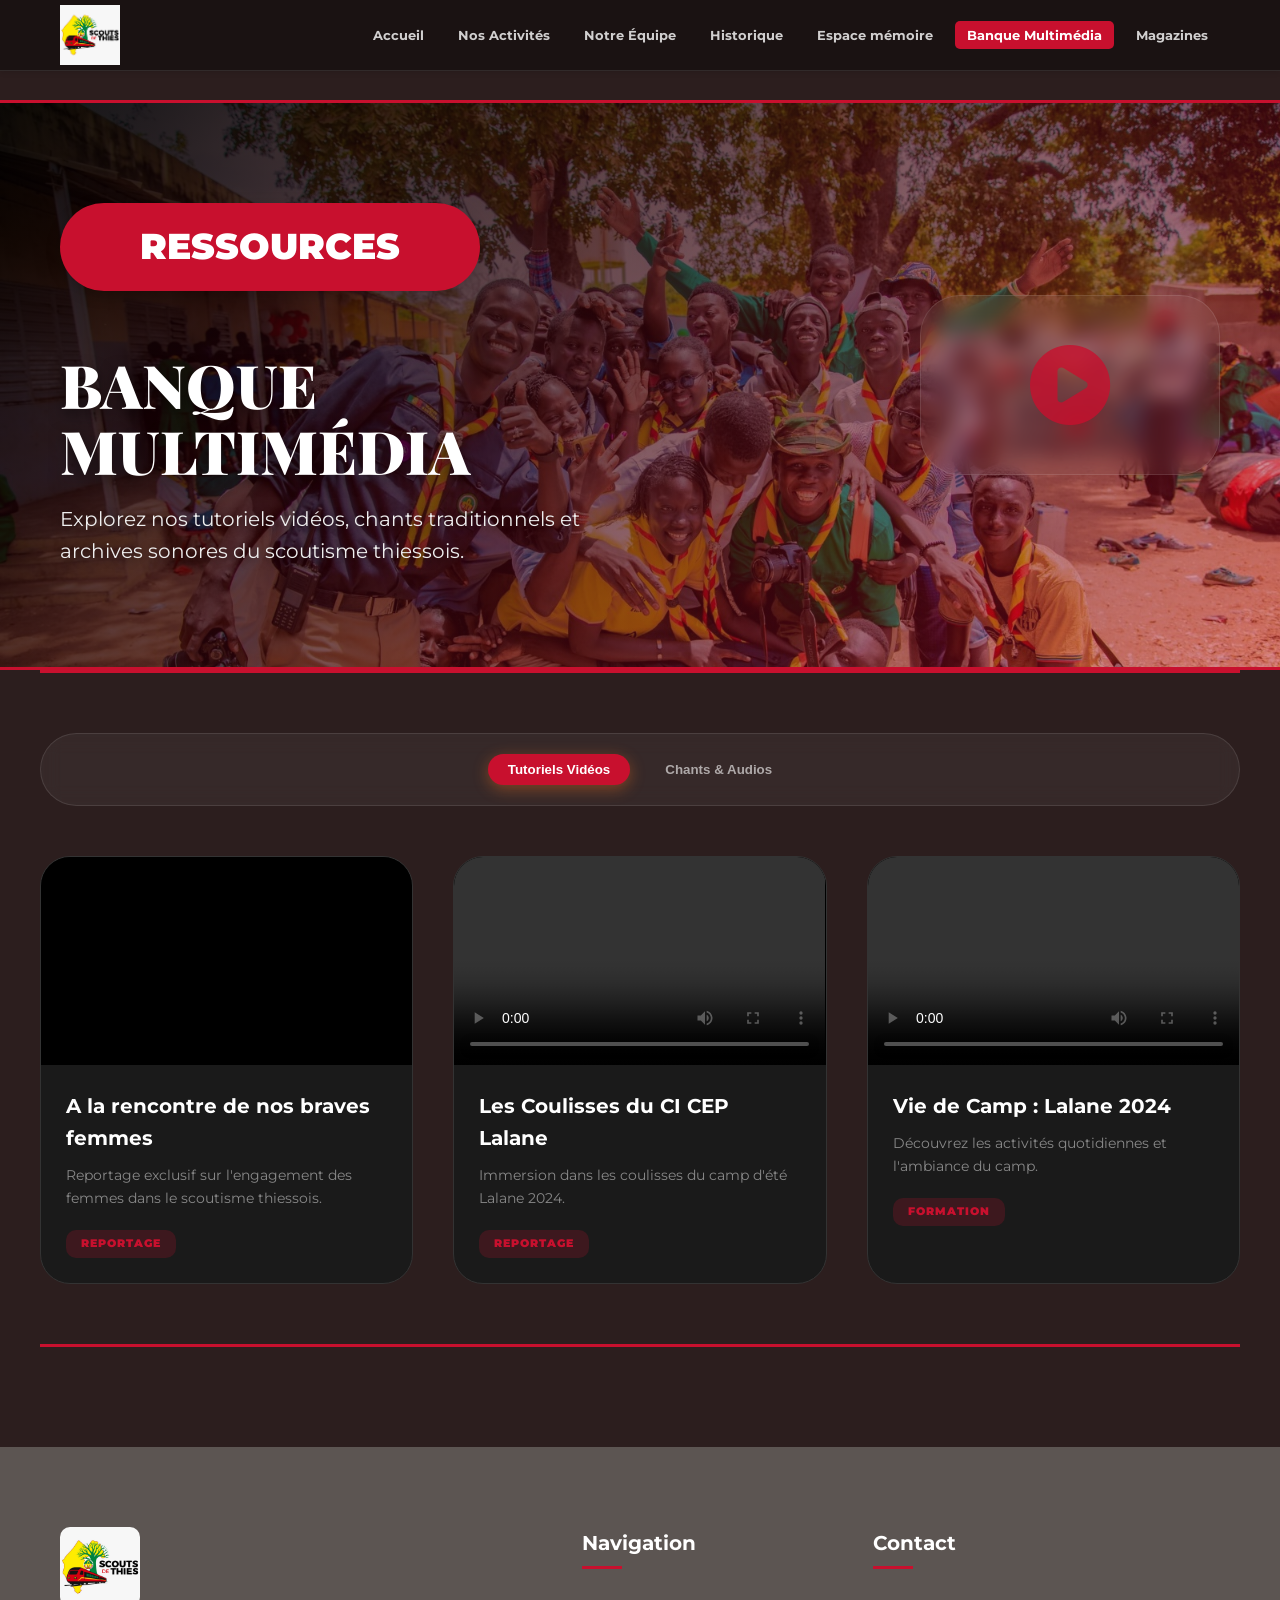
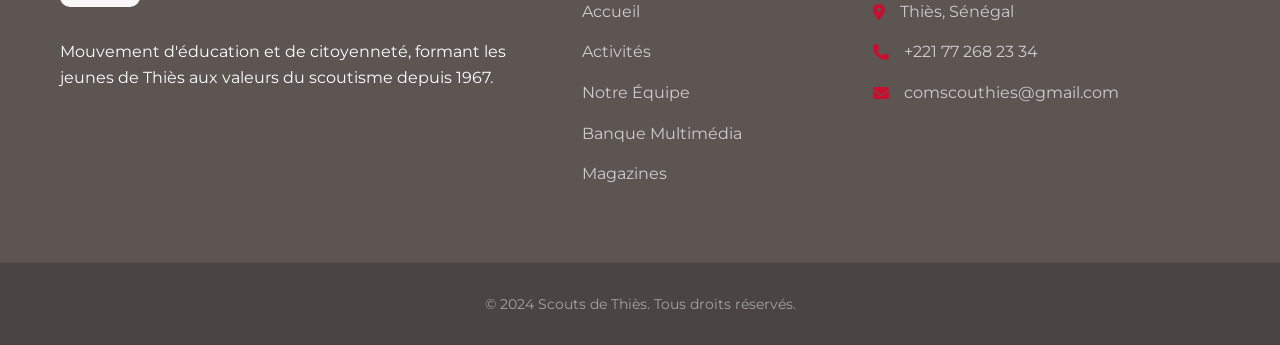
==== multimedia.html @ 5883be88 "Initial commit - Fixed file sizes for GitHub" ====
<!DOCTYPE html>
<html lang="fr">

<head>
    <meta charset="UTF-8">
    <meta name="viewport" content="width=device-width, initial-scale=1.0">
    <title>Banque Multimédia - Scouts de Thiès</title>
    <link rel="stylesheet" href="style.css">
    <link rel="stylesheet" href="https://cdnjs.cloudflare.com/ajax/libs/font-awesome/6.5.1/css/all.min.css">
    <link rel="preconnect" href="https://fonts.googleapis.com">
    <link rel="preconnect" href="https://fonts.gstatic.com" crossorigin>
    <link
        href="https://fonts.googleapis.com/css2?family=Montserrat:wght@400;600;700;900&family=Playfair+Display:ital,wght@0,700;1,400&display=swap"
        rel="stylesheet">
</head>

<body class="dark-theme-kiosque">
    <!-- Header -->
    <header class="main-header">
        <div class="container header-content">
            <div class="logo">
                <a href="index.html"><img src="assets/images/logo scout.jpeg" alt="Scouts de Thiès"></a>
            </div>
            <div class="menu-toggle" id="mobile-menu">
                <i class="fa-solid fa-bars"></i>
            </div>
            <nav class="main-nav">
                <ul>
                    <li><a href="index.html#accueil">Accueil</a></li>
                    <li><a href="index.html#activites">Nos Activités</a></li>
                    <li><a href="index.html#equipe">Notre Équipe</a></li>
                    <li><a href="index.html#historique">Historique</a></li>
                    <li><a href="index.html#memoire">Espace mémoire</a></li>
                    <li><a href="multimedia.html" class="active">Banque Multimédia</a></li>
                    <li><a href="kiosque.html">Magazines</a></li>
                </ul>
            </nav>
        </div>
    </header>

    <main style="padding-top: 100px;">
        <!-- Multimedia Hero -->
        <section class="kiosque-hero revealed">
            <div class="kiosque-hero-overlay"></div>
            <div class="container kiosque-hero-content">
                <div class="kiosque-hero-text">
                    <div class="section-badge red-pill">RESSOURCES</div>
                    <h1>Banque Multimédia</h1>
                    <p>Explorez nos tutoriels vidéos, chants traditionnels et archives sonores du scoutisme thiessois.
                    </p>
                </div>
                <div class="kiosque-hero-mockup">
                    <div class="hero-video-preview">
                        <i class="fa-solid fa-circle-play fa-5x" style="color: var(--primary-red); opacity: 0.8;"></i>
                    </div>
                </div>
            </div>
        </section>

        <!-- Multimedia Hub -->
        <section class="container" style="padding: 60px 0;">
            <!-- Tabs -->
            <div class="kiosque-filters revealed" style="justify-content: center; margin-bottom: 50px;">
                <button class="filter-btn active" onclick="showCat(this, 'videos')">Tutoriels Vidéos</button>
                <button class="filter-btn" onclick="showCat(this, 'audios')">Chants & Audios</button>
            </div>

            <!-- Catégorie Vidéos -->
            <div id="cat-videos" class="multimedia-category-content">
                <div class="video-grid-premium">
                    <!-- Vidéo 1 -->
                    <div class="video-card-premium revealed">
                        <div class="video-embed">
                            <iframe src="https://www.youtube.com/embed/OUIOeBSR1ws" 
                                frameborder="0" 
                                allowfullscreen></iframe>
                        </div>
                        <div class="video-info-premium">
                            <h3>A la rencontre de nos braves femmes</h3>
                            <p>Reportage exclusif sur l'engagement des femmes dans le scoutisme thiessois.</p>
                            <span class="video-tag">REPORTAGE</span>
                        </div>
                    </div>
                    <!-- Vidéo 2 -->
                    <div class="video-card-premium revealed">
                        <div class="video-embed">
                            <video controls
                                style="position: absolute; top: 0; left: 0; width: 100%; height: 100%; object-fit: cover;">
                                <source src="assets/video/Les_Coulisses_Reportage_CI_CEP_La_ane_2024.mp4" type="video/mp4">
                                Votre navigateur ne supporte pas la lecture de vidéos.
                            </video>
                        </div>
                        <div class="video-info-premium">
                            <h3>Les Coulisses du CI CEP Lalane</h3>
                            <p>Immersion dans les coulisses du camp d'été Lalane 2024.</p>
                            <span class="video-tag">REPORTAGE</span>
                        </div>
                    </div>
                    <!-- Vidéo 3 -->
                    <div class="video-card-premium revealed">
                        <div class="video-embed">
                            <video controls
                                style="position: absolute; top: 0; left: 0; width: 100%; height: 100%; object-fit: cover;">
                                <source src="assets/video/Les_Coulisses_Reportage_CI_CEP_La_ane_2024.mp4" type="video/mp4">
                                Votre navigateur ne supporte pas la lecture de vidéos.
                            </video>
                        </div>
                        <div class="video-info-premium">
                            <h3>Vie de Camp : Lalane 2024</h3>
                            <p>Découvrez les activités quotidiennes et l'ambiance du camp.</p>
                            <span class="video-tag">FORMATION</span>
                        </div>
                    </div>
                </div>
            </div>

            <div id="cat-audios" class="multimedia-category-content" style="display: none;">
                <div class="audio-list-premium">
                    <div class="audio-track-premium revealed">
                        <div class="track-info">
                            <i class="fa-solid fa-music"></i>
                            <div>
                                <h4>Chant de promesse (Audio local)</h4>
                                <p>Hymne officiel enregistré localement</p>
                            </div>
                        </div>
                        <div class="track-player">
                            <audio id="audio1" src="assets/audio/chant_scout.m4a"></audio>
                            <button class="play-btn-circle" onclick="toggleAudio('audio1', this)"><i
                                    class="fa-solid fa-play"></i></button>
                        </div>
                    </div>
                </div>
            </div>
        </section>
    </main>

    <footer class="main-footer">
        <div class="container footer-grid">
            <div class="footer-col about">
                <img src="assets/images/logo scout.jpeg" alt="Scouts de Thiès" class="footer-logo">
                <p>Mouvement d'éducation et de citoyenneté, formant les jeunes de Thiès aux valeurs du scoutisme depuis
                    1967.</p>
            </div>
            <div class="footer-col links">
                <h4>Navigation</h4>
                <ul>
                    <li><a href="index.html#accueil">Accueil</a></li>
                    <li><a href="index.html#activites">Activités</a></li>
                    <li><a href="index.html#equipe">Notre Équipe</a></li>
                    <li><a href="multimedia.html" class="active">Banque Multimédia</a></li>
                    <li><a href="kiosque.html">Magazines</a></li>
                </ul>
            </div>
            <div class="footer-col contact">
                <h4>Contact</h4>
                <ul>
                    <li><i class="fa-solid fa-location-dot"></i> Thiès, Sénégal</li>
                    <li><i class="fa-solid fa-phone"></i> +221 77 268 23 34</li>
                    <li><i class="fa-solid fa-envelope"></i> comscouthies@gmail.com</li>
                </ul>
            </div>
        </div>
        <div class="footer-bottom">
            <div class="container">
                <p>&copy; 2024 Scouts de Thiès. Tous droits réservés.</p>
            </div>
        </div>
    </footer>

    <script>
        function showCat(btn, cat) {
            document.querySelectorAll('.multimedia-category-content').forEach(el => el.style.display = 'none');
            document.querySelectorAll('.filter-btn').forEach(el => el.classList.remove('active'));

            document.getElementById('cat-' + cat).style.display = 'block';
            btn.classList.add('active');
        }

        function toggleAudio(id, btn) {
            const audio = document.getElementById(id);
            const icon = btn.querySelector('i');

            if (audio.paused) {
                // Stop all other audios
                document.querySelectorAll('audio').forEach(a => {
                    a.pause();
                    a.parentElement.querySelector('button i').className = 'fa-solid fa-play';
                });
                audio.play().catch(e => alert("Fichier audio non disponible pour le moment."));
                icon.className = 'fa-solid fa-pause';
            } else {
                audio.pause();
                icon.className = 'fa-solid fa-play';
            }
        }
    </script>
    <script src="script.js"></script>
</body>

</html>
---- style.css ----
:root {
    --primary-red: #c8102e;
    --dark-charcoal: #5c5552; /* Existing taupe/grey */
    --hero-brown: #5c4d44;     /* warmer brown for hero bg */
    --black: #000000;
    --white: #ffffff;
    --grey-light: #f4f4f4;
    --shadow: 0 4px 15px rgba(0,0,0,0.2);
}

* {
    margin: 0;
    padding: 0;
    box-sizing: border-box;
}

body {
    font-family: 'Montserrat', sans-serif;
    color: var(--black);
    line-height: 1.6;
    overflow-x: hidden;
    background-color: var(--white);
    width: 100%;
}

.container {
    max-width: 1200px;
    margin: 0 auto;
    padding: 0 20px;
}

/* Header & Nav */
.main-header {
    background: var(--white);
    padding: 5px 0;
    box-shadow: 0 2px 5px rgba(0,0,0,0.1);
    position: fixed;
    width: 100%;
    top: 0;
    left: 0;
    z-index: 2000; /* Augmenté pour être au-dessus de tout */
}

.header-content {
    display: flex;
    justify-content: space-between;
    align-items: center;
}

.logo img {
    height: 60px; /* Ajusté pour une meilleure visibilité */
    width: auto;
    display: block;
}

.menu-toggle {
    display: none; /* Masqué par défaut sur desktop */
}

.main-nav ul {
    display: flex;
    list-style: none;
    gap: 10px;
}

.main-nav a {
    text-decoration: none;
    color: var(--dark-charcoal);
    font-weight: 700;
    font-size: 13px; /* Reduced from 14px */
    padding: 6px 12px; /* Reduced from 8px 15px */
    border-radius: 5px;
    transition: all 0.3s;
}

.main-nav a.active {
    background: var(--primary-red);
    color: var(--white);
}

/* Hero Section Layout (Premium Overlap) */
.hero {
    background: var(--hero-brown);
    padding: 10px 0 160px; /* Remonté (réduit de 40px à 10px) */
    position: relative;
    width: 100%;
}

.hero-container {
    display: block;
}

.hero-wrapper {
    position: relative;
    width: 100%; /* Toute la largeur */
    max-width: none; /* Plus de limite */
    margin: 0 auto;
}

.hero-image {
    width: 100%;
    height: auto;
    max-height: 600px;
    object-fit: cover;
    border-radius: 60px; /* Larger radius matching mockup */
    display: block;
}

.hero-card {
    position: absolute;
    bottom: -130px; /* Redescendu encore un peu plus */
    left: 50%;
    transform: translateX(-50%);
    width: 80%; /* Augmenté de 65% à 80% */
    max-width: 900px; /* Augmenté de 700px à 900px */
    background: var(--primary-red);
    color: var(--white);
    padding: 25px 35px 40px; /* Plus compact */
    border-radius: 60px;
    border: 6px solid var(--white);
    box-shadow: 0 15px 40px rgba(0,0,0,0.3);
    text-align: center;
    z-index: 10;
}

.hero-card p {
    font-size: 15px; /* Ajusté pour correspondre à la proportion de la photo */
    line-height: 1.5;
    margin-bottom: 20px;
    font-weight: 500;
}

.hero-subtext {
    font-weight: 400;
    font-size: 13px; /* Plus petit et discret comme sur la photo */
    margin-bottom: 25px;
    display: block;
    opacity: 0.8;
}

.btn-primary {
    display: inline-block;
    background: var(--white);
    color: var(--primary-red);
    padding: 12px 60px;
    border-radius: 50px;
    text-decoration: none;
    font-weight: 900; /* Très gras pour le bouton principal */
    font-size: 32px; /* Taille optimale pour la lisibilité et l'impact */
    transition: transform 0.2s, background 0.2s;
    box-shadow: 0 4px 10px rgba(0,0,0,0.1);
}

.btn-primary:hover {
    transform: scale(1.05);
    background: var(--grey-light);
}

@media (max-width: 768px) {
    .hero-wrapper {
        width: 100%;
    }
    .hero-card {
        width: 95%;
        padding: 25px;
        bottom: -150px;
    }
    .hero {
        padding-bottom: 180px;
    }
}

/* Social Bar Premium */
.social-links {
    padding: 60px 0;
    text-align: center;
    background: linear-gradient(135deg, #1a1a1a 0%, #2c2c2c 100%);
    position: relative;
    overflow: hidden;
    border-top: 4px solid var(--primary-red);
    border-bottom: 4px solid var(--primary-red);
}

.social-links::before {
    content: '';
    position: absolute;
    top: 0;
    left: 0;
    width: 100%;
    height: 100%;
    background: url('https://www.transparenttextures.com/patterns/carbon-fibre.png');
    opacity: 0.1;
    pointer-events: none;
}

.social-icons {
    display: flex;
    justify-content: center;
    gap: 25px;
    margin-bottom: 25px;
    position: relative;
    z-index: 2;
}

.social-icon {
    width: 65px;
    height: 65px;
    background: rgba(200, 16, 46, 0.15);
    backdrop-filter: blur(10px);
    color: var(--white);
    border-radius: 20px; /* Modern squircle shape */
    display: flex;
    align-items: center;
    justify-content: center;
    text-decoration: none;
    font-size: 28px;
    transition: all 0.4s cubic-bezier(0.175, 0.885, 0.32, 1.275);
    border: 1px solid rgba(255, 255, 255, 0.1);
    box-shadow: 0 8px 32px rgba(0,0,0,0.3);
}

.social-icon:hover {
    background: var(--primary-red);
    color: var(--white);
    transform: translateY(-10px) rotate(8deg);
    border-color: var(--white);
    box-shadow: 0 15px 45px rgba(200, 16, 46, 0.5);
}

.social-title {
    font-size: 42px;
    font-weight: 900;
    color: var(--white);
    letter-spacing: 2px;
    text-transform: uppercase;
    position: relative;
    z-index: 2;
    text-shadow: 0 5px 15px rgba(0,0,0,0.5);
}

/* Badges */
.section-badge {
    display: inline-block;
    padding: 15px 80px;
    background: var(--primary-red);
    color: var(--white);
    font-size: 36px;
    font-weight: 900;
    border-radius: 50px;
    margin-bottom: 40px;
    box-shadow: var(--shadow);
}

.section-badge.center {
    display: block;
    width: fit-content;
    margin: 20px auto;
}

/* Bande rouge en haut et en bas de chaque section */
main > section {
    border-top: 3px solid var(--primary-red);
    border-bottom: 3px solid var(--primary-red);
    padding-top: 15px;
    padding-bottom: 15px;
}

/* Actualites section padding */
.actualites {
    padding: 180px 0 60px; /* Top padding accounts for hero card overlap */
}

/* Actualites Refinement */
/* Actualites Refinement */
.social-embed-grid {
    display: grid;
    grid-template-columns: 1fr 1fr;
    gap: 40px;
    align-items: stretch; /* Keeps items same height */
    max-width: 1100px;
    margin: 0 auto;
}

.social-embed-container,
.video-container {
    position: relative;
    border-radius: 40px;
    border: 8px solid var(--primary-red);
    box-shadow: 0 20px 50px rgba(0,0,0,0.4);
    overflow: hidden;
    background: var(--black);
    display: flex;
    justify-content: center;
    align-items: center;
    width: 100%;
    aspect-ratio: 16/9; /* Standardized ratio */
    transition: transform 0.4s ease, box-shadow 0.4s ease;
}

.social-embed-container:hover,
.video-container:hover {
    transform: scale(1.02);
    box-shadow: 0 25px 60px rgba(200, 16, 46, 0.3);
}

.video-container iframe,
.social-embed-container iframe {
    position: absolute;
    top: 50%;
    left: 50%;
    transform: translate(-50%, -50%);
    width: 100%;
    height: 100%;
}

@media (max-width: 992px) {
    .social-embed-grid {
        grid-template-columns: 1fr;
        max-width: 600px;
    }
    .social-embed-container,
    .video-container {
        aspect-ratio: auto;
        min-height: 500px;
    }
}

.news-card {
    background: var(--black);
    border-radius: 40px;
    overflow: hidden;
    color: var(--white);
    border: 5px solid var(--primary-red);
    box-shadow: var(--shadow);
    display: block;
    text-decoration: none;
    transition: transform 0.3s ease, box-shadow 0.3s ease;
}

.news-card:hover {
    transform: translateY(-5px);
    box-shadow: 0 8px 25px rgba(0,0,0,0.4);
}

.news-info {
    padding: 25px;
}

.news-info h3 {
    font-size: 20px;
    margin-bottom: 10px;
    font-weight: 700;
}

.news-info p {
    color: #ccc;
    font-size: 14px;
    font-weight: 500;
}

.video-placeholder {
    aspect-ratio: 16/9;
    background: #333;
    display: flex;
    align-items: center;
    justify-content: center;
    position: relative;
    border-bottom: 5px solid var(--primary-red);
}

/* Domaines Refinement */
.domaines-layout {
    display: block;
    padding: 20px 0 60px;
}

.domaines-grid {
    display: grid;
    grid-template-columns: repeat(3, 1fr);
    gap: 30px;
}

.domaines-title h2 {
    font-size: 56px;
    font-weight: 900;
    line-height: 1;
    color: var(--black);
    margin-bottom: 40px;
}

.domaine-item {
    border-radius: 40px;
    border: 5px solid var(--primary-red);
    position: relative;
    overflow: hidden;
    height: 300px;
    background: var(--dark-charcoal);
    box-shadow: var(--shadow);
}

.domaine-item img {
    width: 100%;
    height: 100%;
    object-fit: cover;
    display: block;
    transition: transform 0.5s ease;
}

.domaine-item:hover img {
    transform: scale(1.1);
    filter: brightness(0.4);
}

.domaine-label {
    position: absolute;
    bottom: 0;
    left: 0;
    width: 100%;
    background: var(--primary-red);
    color: var(--white);
    text-align: center;
    padding: 15px;
    font-size: 18px;
    font-weight: 900;
    text-transform: uppercase;
    z-index: 5;
    transition: transform 0.3s ease;
}

.domaine-description {
    position: absolute;
    top: 50%;
    left: 50%;
    transform: translate(-50%, -40%);
    width: 85%;
    color: var(--white);
    text-align: center;
    font-size: 16px; /* Augmenté de 14px à 16px */
    font-weight: 600; /* Plus gras */
    line-height: 1.6;
    opacity: 0;
    visibility: hidden;
    transition: all 0.3s ease;
    z-index: 6;
    text-shadow: 0 2px 6px rgba(0,0,0,0.8); /* Ombre pour contraste */
}

.domaine-item:hover .domaine-description {
    opacity: 1;
    visibility: visible;
    transform: translate(-50%, -50%);
}

.domaine-item:hover .domaine-label {
    transform: translateY(100%);
}

.domaine-item.large {
    grid-column: span 3;
    height: 350px;
}

/* Activities Grid */
.activities-grid {
    display: grid;
    grid-template-columns: repeat(2, 1fr);
    gap: 30px;
}

.activity-card {
    position: relative;
    border-radius: 40px;
    overflow: hidden;
    border: 5px solid var(--primary-red);
    box-shadow: var(--shadow);
    background: var(--dark-charcoal);
}

.activity-card img {
    width: 100%;
    height: 350px;
    object-fit: cover;
    display: block;
    transition: transform 0.5s ease;
}

.activity-card:hover img {
    transform: scale(1.1);
    filter: brightness(0.4);
}

.activity-label {
    position: absolute;
    bottom: 0;
    left: 0;
    width: 100%;
    background: var(--primary-red); /* Changed to red for better visibility */
    color: var(--white);
    text-align: center;
    padding: 15px;
    font-size: 24px;
    font-weight: 900;
    text-transform: uppercase;
    z-index: 5;
    transition: transform 0.3s ease;
}

.activity-description {
    position: absolute;
    top: 50%;
    left: 50%;
    transform: translate(-50%, -40%);
    width: 85%;
    color: var(--white);
    text-align: center;
    font-size: 16px; /* Augmenté de 14px à 16px */
    font-weight: 600; /* Plus gras pour plus de lisibilité */
    line-height: 1.6;
    opacity: 0;
    visibility: hidden;
    transition: all 0.3s ease;
    z-index: 6;
    text-shadow: 0 2px 6px rgba(0,0,0,0.8); /* Ombre pour contraste */
}

.activity-card:hover .activity-description {
    opacity: 1;
    visibility: visible;
    transform: translate(-50%, -50%);
}

.activity-card:hover .activity-label {
    transform: translateY(100%);
}

/* Inscription Form Refinement */
.inscription {
    background: var(--dark-charcoal);
    padding: 60px 0;
}

.form-container {
    background: transparent;
    padding: 0;
    color: var(--white);
    text-align: center;
}

.form-container h3 {
    margin-bottom: 30px;
    font-size: 32px;
}

.form-group {
    margin-bottom: 20px;
    text-align: left;
}

.form-group label {
    display: block;
    margin-bottom: 5px;
    font-weight: 700;
}

.form-group input {
    width: 100%;
    padding: 15px 25px;
    border-radius: 40px;
    border: none;
    font-size: 16px;
    background: var(--white);
    color: var(--black);
}

.btn-submit {
    background: var(--primary-red);
    color: var(--white);
    border: 3px solid var(--white);
    padding: 10px 60px;
    border-radius: 30px;
    font-weight: 900;
    font-size: 28px;
    cursor: pointer;
    transition: transform 0.2s;
    margin-top: 20px;
}

.btn-submit:hover {
    transform: scale(1.05);
}

/* Form feedback message */
.form-message {
    margin-top: 20px;
    padding: 0;
    font-size: 16px;
    font-weight: 700;
    text-align: center;
    border-radius: 15px;
    transition: all 0.3s ease;
}

.form-message.success {
    background: rgba(39, 174, 96, 0.2);
    color: #27ae60;
    padding: 15px 25px;
    border: 2px solid #27ae60;
}

.form-message.error {
    background: rgba(231, 76, 60, 0.2);
    color: #e74c3c;
    padding: 15px 25px;
    border: 2px solid #e74c3c;
}

.btn-submit:disabled {
    opacity: 0.7;
    cursor: not-allowed;
}

/* Notre Equipe */
.equipe {
    padding: 60px 0;
    background: var(--black);
}

.team-grid {
    display: grid;
    grid-template-columns: repeat(auto-fit, minmax(250px, 1fr));
    gap: 40px;
}

.team-card {
    position: relative;
    padding-top: 100px;
}

.team-avatar {
    width: 180px;
    height: 180px;
    border-radius: 50%;
    border: 3px solid var(--white);
    position: absolute;
    top: 0;
    left: 50%;
    transform: translateX(-50%);
    z-index: 10;
    background: #ccc;
    box-shadow: 0 5px 15px rgba(0,0,0,0.3);
    overflow: hidden; /* Ensure image doesn't overflow the circle */
}

.team-avatar img {
    width: 100%;
    height: 100%;
    object-fit: cover; /* This makes the image fill the circle without stretching */
    display: block;
}

.team-info {
    background: var(--primary-red);
    padding: 100px 10px 10px;
    border-radius: 30px;
    border-bottom: 60px solid var(--black);
    position: relative;
}

.team-info h4 {
    color: var(--white);
    font-size: 16px;
    margin-bottom: 10px;
    font-weight: 900;
}

.team-info p {
    color: var(--white);
    font-size: 12px;
    text-transform: uppercase;
    font-weight: 900;
}

/* Sub-card decorative block if needed */
.team-info::after {
    content: '';
    position: absolute;
    top: 50%;
    left: 0;
    width: 100%;
    height: 50%;
    background: rgba(0,0,0,0.5);
    z-index: -1;
    border-radius: 0 0 30px 30px;
}

/* Historiques */
.historique {
    padding: 60px 0;
}

.histo-card {
    background: var(--dark-charcoal);
    color: var(--white);
    padding: 60px;
    border-radius: 40px;
    text-align: center;
}

.histo-card h3 {
    font-size: 28px;
    margin-bottom: 30px;
}

.histo-card p {
    font-size: 16px;
    line-height: 1.6;
    text-align: justify;
}

.accent-orange {
    color: #ff9d00;
    font-weight: 700;
}

/* Espaces Memoires */
.memoire {
    padding: 60px 0;
    background: #fdfdfd;
}

.memoire-grid {
    display: grid;
    grid-template-columns: repeat(3, 1fr);
    gap: 40px;
    max-width: 1000px;
    margin: 0 auto;
}

.memoire-item {
    text-align: center;
    transition: transform 0.4s cubic-bezier(0.175, 0.885, 0.32, 1.275);
}

.memoire-item .img-wrapper {
    width: 220px;
    height: 220px;
    margin: 0 auto 20px;
    border-radius: 50%;
    overflow: hidden;
    border: 5px solid var(--primary-red);
    box-shadow: 0 10px 25px rgba(0,0,0,0.15);
    transition: all 0.4s ease;
}

.memoire-item img {
    width: 100%;
    height: 100%;
    object-fit: cover;
    filter: grayscale(100%);
    transition: all 0.5s ease;
}

.memoire-item:hover .img-wrapper {
    transform: translateY(-15px) scale(1.02);
    box-shadow: 0 20px 40px rgba(200, 16, 46, 0.25);
    border-color: var(--primary-red);
}

.memoire-item:hover img {
    filter: grayscale(0%);
    transform: scale(1.08);
}

.memoire-label {
    background: var(--primary-red);
    color: var(--white);
    padding: 10px 25px;
    font-weight: 900;
    font-size: 14px;
    display: inline-block;
    border-radius: 50px;
    box-shadow: var(--shadow);
    transition: all 0.4s cubic-bezier(0.175, 0.885, 0.32, 1.275);
    border: 2px solid transparent;
}

.memoire-item:hover .memoire-label {
    background: var(--white);
    color: var(--primary-red);
    border-color: var(--primary-red);
    transform: scale(1.1);
}

/* Projet et Partenariat Refinement */
.projet {
    padding: 60px 0;
}

.projets-grid {
    display: grid;
    grid-template-columns: repeat(2, 1fr);
    gap: 40px;
}

/* Projet et Partenariat Refinement */
.projet {
    padding: 80px 0;
    background: var(--white);
}

.projets-grid {
    display: grid;
    grid-template-columns: repeat(2, 1fr);
    gap: 40px;
}

.projet-card {
    position: relative;
    border-radius: 30px;
    overflow: hidden;
    height: 300px;
    border: 5px solid var(--primary-red);
    box-shadow: var(--shadow);
    background: var(--dark-charcoal);
}

.projet-card img {
    width: 100%;
    height: 100%;
    object-fit: cover;
    transition: transform 0.6s ease, filter 0.6s ease;
}

.projet-card:hover img {
    transform: scale(1.1);
    filter: brightness(0.5);
}

.projet-label {
    position: absolute;
    bottom: 0;
    left: 0;
    width: 100%;
    background: var(--primary-red);
    color: var(--white);
    padding: 15px;
    text-align: center;
    font-weight: 900;
    font-size: 18px;
    text-transform: uppercase;
    transform: translateY(0);
    transition: transform 0.3s ease;
    z-index: 5;
}

.projet-card:hover .projet-label {
    transform: translateY(110%);
}

.projet-card::after {
    content: 'EN SAVOIR PLUS';
    position: absolute;
    top: 50%;
    left: 50%;
    transform: translate(-50%, -40%);
    background: rgba(200, 16, 46, 0.9);
    backdrop-filter: blur(5px);
    color: var(--white);
    padding: 12px 25px;
    border-radius: 50px;
    font-weight: 900;
    font-size: 16px;
    opacity: 0;
    transition: all 0.4s cubic-bezier(0.175, 0.885, 0.32, 1.275);
    z-index: 4;
    text-align: center;
    border: 2px solid var(--white);
}

.projet-card:hover::after {
    opacity: 1;
    transform: translate(-50%, -50%);
}

/* Responsive (Updated) */
@media (max-width: 992px) {
    /* Header & Nav Responsive */
    .menu-toggle {
        display: block !important;
        font-size: 32px;
        color: var(--primary-red);
        cursor: pointer;
        z-index: 1100;
        padding: 5px;
    }

    .main-nav {
        position: fixed;
        top: 0;
        right: -100%;
        width: 80%;
        height: 100vh;
        background: var(--white);
        display: flex !important; /* Force flex for mobile layout */
        flex-direction: column;
        justify-content: center;
        align-items: center;
        transition: 0.4s ease-in-out;
        box-shadow: -10px 0 30px rgba(0,0,0,0.2);
        z-index: 1050;
    }

    .main-nav.active {
        right: 0;
    }

    .main-nav ul {
        flex-direction: column !important;
        gap: 25px !important;
        text-align: center;
    }

    .main-nav a {
        font-size: 22px !important;
        padding: 12px 25px !important;
        display: block;
        width: 100%;
    }

    /* Hero Section Mobile */
    .hero-card {
        width: 92%;
        bottom: -100px;
        padding: 20px;
        border-radius: 40px;
    }

    .hero-card p {
        font-size: 14px;
    }

    .btn-primary {
        font-size: 22px;
        padding: 10px 30px;
    }

    /* Grids stack to 1 column */
    .news-grid, .activities-grid, .team-grid, .memoire-grid, .projets-grid, .domaines-grid {
        grid-template-columns: 1fr !important;
    }

    .domaine-item.large {
        grid-column: span 1;
    }

    /* Titles & Spacing */
    .section-badge {
        font-size: 24px;
        padding: 10px 30px;
    }

    .social-title {
        font-size: 28px;
    }

    .historiques {
        padding: 40px 0;
    }

    .histo-card {
        padding: 30px;
    }

    /* Team adjustment */
    .team-grid {
        gap: 60px;
    }
}

@media (min-width: 993px) {
    .menu-toggle {
        display: none;
    }
}

/* ─── SCROLL REVEAL ANIMATIONS ─── */
.activity-card,
.domaine-item,
.team-card,
.memoire-item,
.projet-card,
.histo-card,
.form-container,
.section-badge,
.social-embed-grid,
.hero-image {
    opacity: 0;
    transform: translateY(40px);
    transition: opacity 0.7s ease, transform 0.7s ease;
}

/* Hero card has its own reveal to preserve translateX(-50%) centering */
.hero-card {
    opacity: 0;
    transition: opacity 0.8s ease;
}

.activity-card.revealed,
.domaine-item.revealed,
.team-card.revealed,
.memoire-item.revealed,
.projet-card.revealed,
.histo-card.revealed,
.form-container.revealed,
.section-badge.revealed,
.social-embed-grid.revealed,
.hero-image.revealed,
.video-card-premium.revealed,
.audio-track-premium.revealed,
.kiosque-hero.revealed,
.kiosque-filters.revealed {
    opacity: 1;
    transform: translateY(0);
}

.hero-card.revealed {
    opacity: 1;
}

/* Stagger reveal for grid items */
.activity-card:nth-child(2) { transition-delay: 0.1s; }
.activity-card:nth-child(3) { transition-delay: 0.2s; }
.activity-card:nth-child(4) { transition-delay: 0.3s; }
.activity-card:nth-child(5) { transition-delay: 0.15s; }
.activity-card:nth-child(6) { transition-delay: 0.25s; }
.activity-card:nth-child(7) { transition-delay: 0.35s; }
.activity-card:nth-child(8) { transition-delay: 0.4s; }

.domaine-item:nth-child(2) { transition-delay: 0.1s; }
.domaine-item:nth-child(3) { transition-delay: 0.2s; }
.domaine-item:nth-child(4) { transition-delay: 0.15s; }
.domaine-item:nth-child(5) { transition-delay: 0.25s; }
.domaine-item:nth-child(6) { transition-delay: 0.35s; }
.domaine-item:nth-child(7) { transition-delay: 0.4s; }

.team-card:nth-child(2) { transition-delay: 0.15s; }
.team-card:nth-child(3) { transition-delay: 0.3s; }

/* ─── NAVBAR SCROLL EFFECT ─── */
.main-header {
    transition: padding 0.3s ease, box-shadow 0.3s ease, background 0.3s ease;
}

.main-header.scrolled {
    padding: 2px 0;
    box-shadow: 0 4px 20px rgba(0,0,0,0.15);
    background: rgba(255,255,255,0.97);
    backdrop-filter: blur(10px);
}

.main-header.scrolled .logo img {
    height: 35px;
    transition: height 0.3s ease;
}

/* ─── BACK TO TOP BUTTON ─── */
.back-to-top {
    position: fixed;
    bottom: 30px;
    right: 30px;
    width: 50px;
    height: 50px;
    border-radius: 50%;
    background: var(--primary-red);
    color: var(--white);
    border: 3px solid var(--white);
    font-size: 20px;
    cursor: pointer;
    opacity: 0;
    visibility: hidden;
    transform: translateY(20px);
    transition: all 0.3s ease;
    box-shadow: 0 4px 15px rgba(200, 16, 46, 0.4);
    z-index: 999;
    display: flex;
    align-items: center;
    justify-content: center;
}

.back-to-top.visible {
    opacity: 1;
    visibility: visible;
    transform: translateY(0);
}

.back-to-top:hover {
    background: var(--white);
    color: var(--primary-red);
    border-color: var(--primary-red);
    transform: translateY(-5px);
    box-shadow: 0 8px 25px rgba(200, 16, 46, 0.5);
}

/* ─── ENHANCED HOVER EFFECTS ─── */
.memoire-item {
    transition: transform 0.3s ease, box-shadow 0.3s ease;
}

.memoire-item:hover {
    transform: translateY(-8px);
    box-shadow: 0 12px 30px rgba(0,0,0,0.2);
}

.projet-card {
    transition: transform 0.3s ease, box-shadow 0.3s ease;
}

.projet-card:hover {
    transform: translateY(-8px);
    box-shadow: 0 12px 30px rgba(0,0,0,0.2);
}

/* ─── NAV LINK HOVER GLOW ─── */
.main-nav a:not(.active):hover {
    background: rgba(200, 16, 46, 0.1);
    color: var(--primary-red);
}

/* ─── SECTION BADGE PULSE ON REVEAL ─── */
@keyframes badgePulse {
    0% { box-shadow: var(--shadow); }
    50% { box-shadow: 0 0 20px rgba(200, 16, 46, 0.5); }
    100% { box-shadow: var(--shadow); }
}

.section-badge.revealed {
    animation: badgePulse 1.5s ease-in-out;
}

/* ─── MAGAZINES SECTION ─── */
.magazines {
    padding: 60px 0;
    background: #fdfdfd;
}

.magazines-grid {
    display: grid;
    grid-template-columns: repeat(2, 1fr);
    gap: 40px;
    max-width: 1000px;
    margin: 0 auto;
}

.magazine-card {
    background: var(--dark-charcoal);
    border-radius: 30px;
    overflow: hidden;
    box-shadow: var(--shadow);
    border: 5px solid var(--primary-red);
    transition: transform 0.4s ease, box-shadow 0.4s ease;
    display: flex;
    flex-direction: column;
}

.magazine-card:hover {
    transform: translateY(-10px);
    box-shadow: 0 15px 35px rgba(0,0,0,0.3);
}

.magazine-cover {
    width: 100%;
    height: 350px;
    object-fit: contain;
    background: #fff;
    padding: 20px;
    border-bottom: 5px solid var(--primary-red);
}

.magazine-info {
    padding: 30px;
    text-align: center;
    color: var(--white);
    flex-grow: 1;
    display: flex;
    flex-direction: column;
    justify-content: center;
}

.magazine-info h3 {
    font-size: 24px;
    margin-bottom: 10px;
}

.magazine-info p {
    font-size: 14px;
    color: #ccc;
    margin-bottom: 25px;
}

/* ─── FLIPBOOK CONTAINER ─── */
.flipbook-page-wrapper {
    background: #111;
    min-height: 100vh;
    display: flex;
    flex-direction: column;
}

.flipbook-container {
    flex-grow: 1;
    display: flex;
    justify-content: center;
    align-items: center;
    padding: 40px 20px;
    background: #222;
}

.flipbook-header {
    background: var(--white);
    padding: 10px 0;
    box-shadow: 0 4px 10px rgba(0,0,0,0.3);
}

#flipbook {
    box-shadow: 0 0 40px rgba(0,0,0,0.8);
}

.my-page {
    background-color: white;
    overflow: hidden;
    box-shadow: inset 0 0 10px rgba(0,0,0,0.1);
}

@media (max-width: 992px) {
    .magazines-grid {
        grid-template-columns: 1fr;
    }
}

/* ─── WEBZINE JUMBO STYLES ─── */
.webzine-body {
    background-color: #f4f4f4;
    color: #333;
    font-family: 'Montserrat', sans-serif;
    line-height: 1.6;
}

.webzine-header {
    background: #fff;
    border-bottom: 2px solid var(--primary-red);
}

.wz-main {
    padding-bottom: 60px;
}

/* Typography elements */
.drop-cap:first-letter {
    float: left;
    font-size: 80px;
    line-height: 60px;
    padding-top: 4px;
    padding-right: 8px;
    padding-left: 3px;
    font-family: 'Playfair Display', serif;
    color: var(--primary-red);
    font-weight: 900;
}

.wz-article-title {
    font-family: 'Playfair Display', serif;
    font-size: 40px;
    color: var(--black);
    margin-bottom: 20px;
    line-height: 1.2;
}

.wz-section-title {
    font-size: 36px;
    font-weight: 900;
    text-transform: uppercase;
    color: var(--black);
    border-bottom: 4px solid var(--primary-red);
    display: inline-block;
    padding-bottom: 10px;
    margin-bottom: 30px;
}

.wz-subtitle-italic {
    font-family: 'Playfair Display', serif;
    font-style: italic;
    font-size: 24px;
    color: #555;
    margin-bottom: 20px;
}

.wz-placeholder {
    background: #e0e0e0;
    display: flex;
    flex-direction: column;
    align-items: center;
    justify-content: center;
    color: #888;
    border: 2px dashed #bbb;
    border-radius: 10px;
    text-align: center;
    padding: 20px;
}

.wz-placeholder i {
    font-size: 40px;
    margin-bottom: 10px;
    color: #aaa;
}

.wz-placeholder span {
    font-size: 14px;
    font-weight: 600;
    text-transform: uppercase;
}

.wz-placeholder.portrait-large { width: 100%; height: 450px; }
.wz-placeholder.portrait-medium { width: 250px; height: 300px; }
.wz-placeholder.landscape { width: 100%; height: 400px; }

/* Hero Section */
.wz-hero {
    position: relative;
    background: url('assets/images/photo_jumbo.jpeg') center/cover no-repeat;
    height: 60vh;
    display: flex;
    align-items: center;
    justify-content: center;
    text-align: center;
}

.wz-hero-overlay {
    position: absolute;
    top:0; left:0; width:100%; height:100%;
    background: linear-gradient(to bottom, rgba(0,0,0,0.3), rgba(0,0,0,0.8));
}

.wz-hero-content {
    position: relative;
    z-index: 2;
    color: #fff;
}

.wz-hero-text h1 {
    font-family: 'Playfair Display', serif;
    font-size: 100px;
    font-weight: 900;
    letter-spacing: 5px;
    margin-bottom: 10px;
    text-shadow: 0 4px 20px rgba(0,0,0,0.5);
}

.wz-hero-text h2 {
    font-size: 24px;
    font-weight: 400;
    text-transform: uppercase;
    letter-spacing: 2px;
}

/* Intro Section */
.wz-intro {
    padding: 60px 0;
}

.wz-intro-grid {
    display: grid;
    grid-template-columns: 1fr 1fr;
    gap: 60px;
}

.wz-intro p {
    font-size: 18px;
    margin-bottom: 20px;
    text-align: justify;
}

.wz-bullet-list {
    background: #fff;
    padding: 30px;
    border-left: 5px solid var(--primary-red);
    box-shadow: var(--shadow);
    margin-top: 30px;
}

.wz-bullet-list h3 {
    margin-bottom: 15px;
    font-size: 22px;
}

.wz-bullet-list ul {
    list-style-type: none;
}

.wz-bullet-list li {
    font-size: 18px;
    margin-bottom: 10px;
    padding-left: 25px;
    position: relative;
}

.wz-bullet-list li::before {
    content: "\f00c";
    font-family: "Font Awesome 6 Free";
    font-weight: 900;
    color: var(--primary-red);
    position: absolute;
    left: 0;
}

.wz-quote {
    font-family: 'Playfair Display', serif;
    font-size: 26px;
    font-weight: 700;
    font-style: italic;
    color: var(--primary-red);
    border-top: 2px solid #ddd;
    border-bottom: 2px solid #ddd;
    padding: 20px 0;
    margin-top: 40px;
    text-align: center;
}

/* Edito */
.wz-edito {
    background: #fff;
    padding: 60px 0;
    box-shadow: 0 5px 20px rgba(0,0,0,0.05);
}

.wz-edito-wrapper {
    display: flex;
    gap: 50px;
    align-items: flex-start;
    margin-top: 40px;
}

.wz-edito-image {
    text-align: center;
    flex-shrink: 0;
}

.wz-edito-image h4 {
    margin-top: 15px;
    font-size: 20px;
    font-weight: 900;
}

.wz-edito-image p {
    color: #666;
    font-weight: 600;
    text-transform: uppercase;
    font-size: 14px;
}

.wz-edito-text p {
    font-size: 18px;
    margin-bottom: 20px;
    text-align: justify;
}

.wz-signature {
    margin-top: 40px;
    font-size: 20px;
    font-weight: 700;
    text-align: right;
    color: var(--primary-red);
}

.wz-signature span {
    font-family: 'Playfair Display', serif;
    font-size: 30px;
    color: var(--black);
}

/* Hommage */
.wz-hommage {
    padding: 80px 0;
    background: var(--dark-charcoal);
    color: #fff;
}

.wz-hommage .wz-section-title {
    color: #fff;
    border-color: #fff;
}

.wz-hommage-card {
    display: grid;
    grid-template-columns: 3fr 2fr;
    gap: 40px;
    align-items: center;
}

.wz-hommage-content h3 {
    font-size: 40px;
    font-weight: 900;
    text-transform: uppercase;
}

.wz-hommage-content .wz-subtitle-italic {
    color: #ff9d00;
}

.wz-hommage-content p {
    font-size: 18px;
    margin-bottom: 20px;
    line-height: 1.7;
}

.wz-list-style {
    list-style: none;
    margin-bottom: 20px;
}

.wz-list-style li {
    font-size: 18px;
    padding: 10px 0;
    border-bottom: 1px solid rgba(255,255,255,0.2);
}

.wz-list-style li::before {
    content: "■";
    color: var(--primary-red);
    margin-right: 15px;
}

/* Camps Grid */
.wz-camps {
    padding: 60px 0;
}

.wz-grid-container {
    display: grid;
    grid-template-columns: repeat(3, 1fr);
    gap: 30px;
    margin-top: 40px;
}

.wz-card {
    background: #fff;
    border-radius: 15px;
    padding: 30px;
    box-shadow: var(--shadow);
    transition: transform 0.3s;
    border-top: 5px solid #222;
}

.wz-card:hover {
    transform: translateY(-5px);
}

.wz-card.highlight-card {
    border-top: 5px solid var(--primary-red);
    background: #fffcfc;
}

.wz-card-header {
    margin-bottom: 20px;
}

.wz-date {
    display: inline-block;
    background: #eee;
    padding: 5px 15px;
    border-radius: 20px;
    font-size: 12px;
    font-weight: 900;
    color: var(--primary-red);
    margin-bottom: 10px;
    text-transform: uppercase;
}

.wz-card h4 {
    font-size: 22px;
    font-weight: 900;
}

.wz-card p {
    font-size: 15px;
    color: #555;
    text-align: justify;
}

/* Reflexion & Defis */
.wz-reflexion {
    background: #222;
    color: #fff;
    padding: 80px 0;
}

.wz-reflexion-grid {
    display: grid;
    grid-template-columns: 2fr 1fr;
    gap: 50px;
    align-items: center;
}

.wz-reflexion-text .wz-article-title {
    color: #fff;
}

.wz-poem {
    font-family: 'Playfair Display', serif;
    font-size: 24px;
    font-style: italic;
    line-height: 1.8;
    color: #ddd;
    border-left: 4px solid var(--primary-red);
    padding-left: 20px;
    margin-bottom: 30px;
}

.wz-defi-box {
    background: var(--primary-red);
    padding: 40px;
    border-radius: 20px;
    color: #fff;
}

.wz-defi-box h3 {
    font-size: 30px;
    font-weight: 900;
    margin-bottom: 20px;
    text-transform: uppercase;
}

.wz-defi-box ol {
    margin-left: 20px;
    margin-bottom: 20px;
    font-size: 18px;
}

.wz-defi-box li {
    margin-bottom: 10px;
}

/* Agenda */
.wz-agenda {
    padding: 60px 0;
}

.wz-agenda-box {
    background: #fff;
    padding: 50px;
    border-radius: 30px;
    box-shadow: 0 10px 40px rgba(0,0,0,0.1);
    text-align: center;
}

.wz-agenda-box h2 {
    font-size: 36px;
    font-weight: 900;
    color: var(--black);
    margin-bottom: 30px;
}

.wz-agenda-box h2 i {
    color: var(--primary-red);
}

.wz-agenda-list {
    list-style: none;
    display: flex;
    flex-wrap: wrap;
    justify-content: center;
    gap: 20px;
}

.wz-agenda-list li {
    background: #f9f9f9;
    padding: 20px 30px;
    border-radius: 15px;
    font-size: 18px;
    border-left: 5px solid var(--primary-red);
}

.wz-agenda-list li strong {
    color: var(--primary-red);
    display: block;
    font-size: 22px;
    margin-bottom: 5px;
}

/* Responsive WebZine */
@media (max-width: 992px) {
    .wz-intro-grid,
    .wz-edito-wrapper,
    .wz-hommage-card,
    .wz-reflexion-grid {
        grid-template-columns: 1fr;
    }
    
    .wz-grid-container {
        grid-template-columns: 1fr 1fr;
    }
    
    .wz-hero-text h1 {
        font-size: 60px;
    }
    
    .wz-edito-image {
        margin: 0 auto;
    }
    
    .wz-hommage-image {
        order: -1;
    }
    
    .kiosque-hero-content {
        flex-direction: column;
        text-align: center;
    }
    
    .kiosque-hero-text {
        text-align: center;
    }
    
    .kiosque-hero-text .section-badge {
        margin-left: auto;
        margin-right: auto;
    }
    
    .kiosque-hero-mockup {
        justify-content: center;
        margin-top: 40px;
    }
}

@media (max-width: 768px) {
    .wz-grid-container {
        grid-template-columns: 1fr;
    }
    
    .wz-agenda-list {
        flex-direction: column;
    }
}

/* ─── KIOSQUE JUMBO (ARCHIVES) ─── */
.kiosque-hero {
    position: relative;
    background: url('assets/images/garde.jpeg') center/cover no-repeat;
    color: var(--white);
    padding: 100px 0;
}

.kiosque-hero-overlay {
    position: absolute;
    top: 0;
    left: 0;
    width: 100%;
    height: 100%;
    background: linear-gradient(135deg, rgba(0,0,0,0.9) 0%, rgba(200, 16, 46, 0.4) 100%);
}

.kiosque-hero-content {
    position: relative;
    z-index: 2;
    display: flex;
    align-items: center;
    justify-content: space-between;
    gap: 50px;
}

.kiosque-hero-text {
    flex: 1;
    text-align: left;
}

.kiosque-hero-text .section-badge {
    margin-left: 0;
}

.kiosque-hero h1 {
    font-size: 60px;
    font-family: 'Playfair Display', serif;
    font-weight: 900;
    margin: 20px 0;
    text-transform: uppercase;
    text-shadow: 0 5px 15px rgba(0,0,0,0.5);
    line-height: 1.1;
}

.kiosque-hero p {
    font-size: 20px;
    max-width: 600px;
    color: #eee;
    text-shadow: 0 2px 10px rgba(0,0,0,0.5);
}

.kiosque-hero-mockup {
    flex: 1;
    display: flex;
    justify-content: flex-end;
}

.jumbo-book-img {
    max-width: 400px;
    width: 100%;
    border-radius: 10px;
    box-shadow: 0 20px 40px rgba(0,0,0,0.4);
    transition: transform 0.3s ease;
}

.jumbo-book-img:hover {
    transform: scale(1.05);
}

.kiosque-hub {
    padding: 80px 0;
    position: relative;
    overflow: hidden;
}

.kiosque-hub::before {
    content: '';
    position: absolute;
    top: 0;
    left: 0;
    width: 100%;
    height: 100%;
    background: url('https://www.transparenttextures.com/patterns/carbon-fibre.png');
    opacity: 0.15;
    pointer-events: none;
}

.kiosque-filters {
    display: flex;
    flex-wrap: wrap;
    gap: 15px;
    justify-content: center;
    margin-bottom: 60px;
    align-items: center;
    background: rgba(255,255,255,0.05);
    padding: 20px 30px;
    border-radius: 50px;
    backdrop-filter: blur(10px);
    border: 1px solid rgba(255,255,255,0.1);
    position: relative;
    z-index: 2;
}

.filter-group {
    display: flex;
    align-items: center;
    gap: 10px;
    padding: 5px 15px;
}

.filter-group span {
    font-weight: 700;
    color: rgba(255,255,255,0.7);
    font-size: 14px;
    text-transform: uppercase;
    letter-spacing: 1px;
}

.filter-btn {
    background: transparent;
    border: none;
    color: rgba(255,255,255,0.6);
    padding: 8px 20px;
    border-radius: 20px;
    font-weight: 700;
    cursor: pointer;
    transition: all 0.3s ease;
}

.filter-btn:hover {
    color: var(--white);
    background: rgba(255,255,255,0.1);
}

.filter-btn.active {
    background: var(--primary-red);
    color: var(--white);
    box-shadow: 0 4px 15px rgba(243, 112, 33, 0.4);
}

.kiosque-grid {
    display: grid;
    grid-template-columns: repeat(auto-fill, minmax(320px, 1fr));
    gap: 40px;
}

.kiosque-card {
    background: #fff;
    border-radius: 20px;
    overflow: hidden;
    box-shadow: 0 10px 30px rgba(0,0,0,0.08);
    transition: transform 0.3s ease, box-shadow 0.3s ease;
    border: 1px solid #eee;
    display: flex;
    flex-direction: column;
}

.kiosque-card:hover {
    transform: translateY(-10px);
    box-shadow: 0 15px 40px rgba(200, 16, 46, 0.15);
}

.kiosque-card.hide {
    display: none;
}

.kiosque-card:hover {
    transform: translateY(-10px);
    box-shadow: 0 20px 40px rgba(0,0,0,0.12);
}

.kiosque-cover-wrapper {
    position: relative;
    height: 180px;
    background: #fdfdfd;
    overflow: hidden;
    padding: 10px;
    display: flex;
    align-items: center;
    justify-content: center;
}

.kiosque-cover {
    width: 100%;
    height: auto;
    max-height: 100%;
    object-fit: contain;
    transition: transform 0.6s ease;
}

.placeholder-cover {
    object-fit: contain;
    padding: 20px;
}

.kiosque-card:hover .kiosque-cover {
    transform: scale(1.08);
}

.kiosque-badges {
    position: absolute;
    top: 20px;
    left: 20px;
    display: flex;
    flex-direction: column;
    gap: 8px;
}

.badge-year, .badge-num {
    background: rgba(200, 16, 46, 0.85);
    backdrop-filter: blur(8px);
    -webkit-backdrop-filter: blur(8px);
    color: var(--white);
    padding: 6px 14px;
    border-radius: 20px;
    font-size: 13px;
    font-weight: 800;
    letter-spacing: 1px;
    box-shadow: 0 4px 10px rgba(0,0,0,0.2);
    border: 1px solid rgba(255,255,255,0.1);
    display: inline-block;
    width: fit-content;
}

.badge-num {
    background: var(--dark-charcoal);
}

.kiosque-info {
    padding: 30px;
    flex: 1;
    display: flex;
    flex-direction: column;
    background: var(--white);
    position: relative;
    z-index: 2;
}

.kiosque-info h3 {
    font-size: 24px;
    color: var(--dark-charcoal);
    margin-bottom: 10px;
    font-family: 'Playfair Display', serif;
    font-weight: 900;
}

.kiosque-theme {
    font-size: 13px;
    color: var(--primary-red);
    font-weight: 700;
    text-transform: uppercase;
    letter-spacing: 1px;
    margin-bottom: 15px;
}

.kiosque-desc {
    color: #555;
    font-size: 15px;
    line-height: 1.6;
    margin-bottom: 25px;
    flex: 1;
}

.kiosque-actions {
    display: flex;
    gap: 15px;
}

.btn-small {
    padding: 12px 20px;
    font-size: 14px;
    width: 100%;
    text-align: center;
    border-radius: 30px;
    display: flex;
    align-items: center;
    justify-content: center;
    gap: 8px;
}

.kiosque-actions .btn-primary {
    transition: all 0.3s ease;
}

.kiosque-actions .btn-primary:hover {
    box-shadow: 0 0 20px rgba(200, 16, 46, 0.4);
    transform: translateY(-2px);
}

.btn-secondary {
    background: var(--dark-charcoal);
    color: #fff;
    border: 2px solid var(--dark-charcoal);
    font-weight: 700;
    cursor: pointer;
    transition: all 0.3s;
}

.btn-secondary:hover {
    background: transparent;
    color: var(--dark-charcoal);
}

.disabled {
    opacity: 0.5;
    cursor: not-allowed;
    pointer-events: none;
}

/* ─── READING PROGRESS BAR ─── */
.progress-container {
    width: 100%;
    height: 5px;
    background: transparent;
    position: fixed;
    top: 0;
    left: 0;
    z-index: 9999;
}

.progress-bar {
    height: 5px;
    background: var(--primary-red);
    width: 0%;
    box-shadow: 0 0 10px var(--primary-red);
    border-radius: 0 5px 5px 0;
    transition: width 0.1s ease-out;
}

/* ─── SCROLL REVEAL ANIMATIONS (JUMBO/KIOSQUE) ─── */
.wz-intro-left, .wz-intro-right, .wz-bullet-list, .wz-quote, .wz-edito-wrapper, .wz-hommage-card, .wz-card, .wz-reflexion-text, .wz-defi-box {
    opacity: 0;
    transform: translateY(40px);
    transition: all 0.8s cubic-bezier(0.2, 0.8, 0.2, 1);
}

.wz-intro-left.revealed, .wz-intro-right.revealed, .wz-bullet-list.revealed, .wz-quote.revealed, .wz-edito-wrapper.revealed, .wz-hommage-card.revealed, .wz-card.revealed, .wz-reflexion-text.revealed, .wz-defi-box.revealed {
    opacity: 1;
    transform: translateY(0);
}
/* ─── RESPONSIVE DESIGN ─── */
@media (max-width: 1024px) {
    .kiosque-hero-content {
        flex-direction: column;
        text-align: center;
        gap: 30px;
    }
    .kiosque-hero-text { text-align: center; }
    .kiosque-hero-text .section-badge { margin: 0 auto; }
    .kiosque-hero-mockup { justify-content: center; }
    .jumbo-book-img { max-width: 200px; }
}

@media (max-width: 768px) {
    /* Header & Nav */
    .menu-toggle {
        display: block;
        font-size: 24px;
        cursor: pointer;
        color: var(--dark-charcoal);
    }

    .main-nav {
        position: fixed;
        top: 70px;
        left: -100%;
        width: 100%;
        height: calc(100vh - 70px);
        background: var(--white);
        transition: 0.3s;
        z-index: 999;
    }

    .main-nav.active {
        left: 0;
    }

    .main-nav ul {
        flex-direction: column;
        padding: 40px 20px;
        gap: 20px;
        align-items: center;
    }

    .main-nav a {
        font-size: 18px;
        width: 100%;
        text-align: center;
    }

    /* Hero */
    .hero-card {
        padding: 30px;
        width: 90%;
        left: 5%;
        bottom: -100px;
    }
    
    .hero-card h2 { font-size: 32px; }

    /* Kiosque */
    .kiosque-hero h1 { font-size: 36px; }
    .kiosque-hero p { font-size: 16px; }

    .kiosque-filters {
        flex-direction: column;
        border-radius: 20px;
        padding: 20px;
        width: 100%;
    }

    .filter-group {
        border-left: none;
        border-bottom: 1px solid #eee;
        padding: 10px 0;
        width: 100%;
        justify-content: center;
        flex-wrap: wrap;
    }

    .kiosque-grid {
        grid-template-columns: 1fr;
    }
}

@media (max-width: 480px) {
    .container { padding: 0 15px; }
    .hero-card { bottom: -120px; padding: 20px; }
    .hero-card p { font-size: 14px; }
}

/* ─── DARK THEME KIOSQUE ─── */
body.dark-theme-kiosque {
    background: #2c1e1e;
    color: var(--white);
}

body.dark-theme-kiosque .main-header {
    background: #1a1212;
    border-bottom: 1px solid rgba(255,255,255,0.1);
}

body.dark-theme-kiosque .main-nav a {
    color: rgba(255,255,255,0.8);
}

body.dark-theme-kiosque .main-nav a:hover,
body.dark-theme-kiosque .main-nav a.active {
    color: var(--white);
    background: var(--primary-red);
}

body.dark-theme-kiosque .menu-toggle {
    color: var(--white);
}

body.dark-theme-kiosque .kiosque-hub::before {
    content: '';
    position: absolute;
    top: 0;
    left: 0;
    width: 100%;
    height: 100%;
    background: url('https://www.transparenttextures.com/patterns/carbon-fibre.png');
    opacity: 0.15;
    pointer-events: none;
}

/* ─── MAIN FOOTER ─── */
.main-footer {
    background: var(--dark-charcoal);
    color: var(--white);
    padding: 80px 0 0;
    margin-top: 100px;
}

.footer-grid {
    display: grid;
    grid-template-columns: 2fr 1fr 1.5fr;
    gap: 60px;
    padding-bottom: 60px;
}

.footer-logo {
    height: 80px;
    margin-bottom: 25px;
    border-radius: 10px;
}

.footer-col h4 {
    font-size: 20px;
    margin-bottom: 30px;
    position: relative;
    padding-bottom: 10px;
}

.footer-col h4::after {
    content: '';
    position: absolute;
    bottom: 0;
    left: 0;
    width: 40px;
    height: 3px;
    background: var(--primary-red);
}

.footer-col ul {
    list-style: none;
}

.footer-col ul li {
    margin-bottom: 15px;
}

.footer-col ul li a {
    color: rgba(255,255,255,0.7);
    text-decoration: none;
    transition: all 0.3s;
}

.footer-col ul li a:hover {
    color: var(--white);
    padding-left: 5px;
}

.footer-col.contact ul li {
    display: flex;
    gap: 15px;
    align-items: center;
    color: rgba(255,255,255,0.7);
}

.footer-col.contact i {
    color: var(--primary-red);
}

.footer-bottom {
    background: rgba(0,0,0,0.2);
    padding: 30px 0;
    text-align: center;
    border-top: 1px solid rgba(255,255,255,0.05);
}

.footer-bottom p {
    font-size: 14px;
    color: rgba(255,255,255,0.5);
}

/* Footer Responsive */
@media (max-width: 768px) {
    .footer-grid {
        grid-template-columns: 1fr;
        gap: 40px;
        text-align: center;
    }
    
    .footer-col h4::after {
        left: 50%;
        transform: translateX(-50%);
    }
}
/* Banque Multimédia */
.multimedia {
    padding: 80px 0;
    background: #fdfdfd;
}

.multimedia-wrapper {
    display: grid;
    grid-template-columns: 1fr 1fr;
    gap: 60px;
    margin-top: 40px;
}

.multimedia-cat h3 {
    font-size: 28px;
    font-weight: 900;
    margin-bottom: 30px;
    color: var(--black);
    display: flex;
    align-items: center;
    gap: 15px;
}

.multimedia-cat h3 i {
    color: var(--primary-red);
}

.multimedia-grid {
    display: grid;
    grid-template-columns: 1fr;
    gap: 25px;
}

.mm-card {
    background: var(--white);
    border-radius: 25px;
    overflow: hidden;
    box-shadow: 0 10px 30px rgba(0,0,0,0.05);
    transition: transform 0.3s ease;
    border: 1px solid #eee;
}

.mm-card:hover {
    transform: translateY(-5px);
    box-shadow: 0 15px 40px rgba(0,0,0,0.1);
}

.mm-thumb {
    position: relative;
    height: 180px;
}

.mm-thumb img {
    width: 100%;
    height: 100%;
    object-fit: cover;
}

.play-overlay {
    position: absolute;
    top: 50%;
    left: 50%;
    transform: translate(-50%, -50%);
    width: 60px;
    height: 60px;
    background: rgba(200, 16, 46, 0.9);
    border-radius: 50%;
    display: flex;
    align-items: center;
    justify-content: center;
    color: var(--white);
    font-size: 24px;
    opacity: 0.8;
    transition: all 0.3s ease;
}

.mm-card:hover .play-overlay {
    opacity: 1;
    transform: translate(-50%, -50%) scale(1.1);
}

.mm-info {
    padding: 20px;
}

.mm-info h4 {
    font-size: 18px;
    font-weight: 700;
    margin-bottom: 8px;
}

.mm-info p {
    font-size: 14px;
    color: #666;
    line-height: 1.4;
}

/* Audio List */
.audio-list {
    display: flex;
    flex-direction: column;
    gap: 15px;
}

.audio-item {
    background: var(--white);
    padding: 15px 25px;
    border-radius: 20px;
    display: flex;
    justify-content: space-between;
    align-items: center;
    border: 1px solid #eee;
    transition: all 0.3s ease;
}

.audio-item:hover {
    background: #fff5f6;
    border-color: var(--primary-red);
}

.audio-info {
    display: flex;
    align-items: center;
    gap: 20px;
}

.track-num {
    font-weight: 900;
    color: #ddd;
    font-size: 20px;
}

.audio-item:hover .track-num {
    color: var(--primary-red);
}

.audio-info h4 {
    font-size: 16px;
    font-weight: 700;
}

.audio-info p {
    font-size: 13px;
    color: #888;
}

.audio-play-btn {
    width: 45px;
    height: 45px;
    border-radius: 50%;
    background: var(--grey-light);
    border: none;
    color: var(--primary-red);
    cursor: pointer;
    transition: all 0.3s ease;
}

.audio-item:hover .audio-play-btn {
    background: var(--primary-red);
    color: var(--white);
}

@media (max-width: 992px) {
    .multimedia-wrapper {
        grid-template-columns: 1fr;
    }
}

.dark-theme-kiosque {
    background: #050505;
    color: var(--white);
}

/* Multimedia Page Premium Styles */
.video-grid-premium {
    display: grid;
    grid-template-columns: repeat(auto-fit, minmax(350px, 1fr));
    gap: 40px;
}

.video-card-premium {
    background: #1a1a1a;
    border-radius: 30px;
    overflow: hidden;
    border: 1px solid #333;
    transition: all 0.4s ease;
}

.video-card-premium:hover {
    transform: translateY(-10px);
    border-color: var(--primary-red);
    box-shadow: 0 20px 40px rgba(0,0,0,0.5);
}

.video-embed {
    position: relative;
    padding-bottom: 56.25%; /* 16:9 */
    height: 0;
    overflow: hidden;
    background: #000;
}

.video-embed iframe {
    position: absolute;
    top: 0;
    left: 0;
    width: 100%;
    height: 100%;
    border: 0;
}

.video-info-premium {
    padding: 25px;
}

.video-info-premium h3 {
    color: var(--white);
    font-size: 20px;
    margin-bottom: 10px;
}

.video-info-premium p {
    color: #888;
    font-size: 14px;
    margin-bottom: 20px;
}

.video-tag {
    display: inline-block;
    padding: 5px 15px;
    background: rgba(200, 16, 46, 0.2);
    color: var(--primary-red);
    border-radius: 10px;
    font-size: 11px;
    font-weight: 900;
    text-transform: uppercase;
    letter-spacing: 1px;
}

.audio-list-premium {
    max-width: 800px;
    margin: 0 auto;
    display: flex;
    flex-direction: column;
    gap: 20px;
}

.audio-track-premium {
    background: #1a1a1a;
    padding: 20px 30px;
    border-radius: 20px;
    display: flex;
    justify-content: space-between;
    align-items: center;
    border: 1px solid #333;
    transition: all 0.3s ease;
}

.audio-track-premium:hover {
    border-color: var(--primary-red);
    background: #222;
}

.track-info {
    display: flex;
    align-items: center;
    gap: 20px;
}

.track-info i {
    font-size: 24px;
    color: var(--primary-red);
}

.track-info h4 {
    color: var(--white);
    font-size: 18px;
}

.track-info p {
    color: #888;
    font-size: 13px;
}

.play-btn-circle {
    width: 50px;
    height: 50px;
    border-radius: 50%;
    background: var(--primary-red);
    border: none;
    color: var(--white);
    cursor: pointer;
    display: flex;
    align-items: center;
    justify-content: center;
    transition: transform 0.3s ease;
}

.play-btn-circle:hover {
    transform: scale(1.1);
}

.hero-video-preview {
    width: 300px;
    height: 180px;
    background: rgba(255,255,255,0.05);
    backdrop-filter: blur(10px);
    border-radius: 40px;
    border: 1px solid rgba(255,255,255,0.1);
    display: flex;
    align-items: center;
    justify-content: center;
}
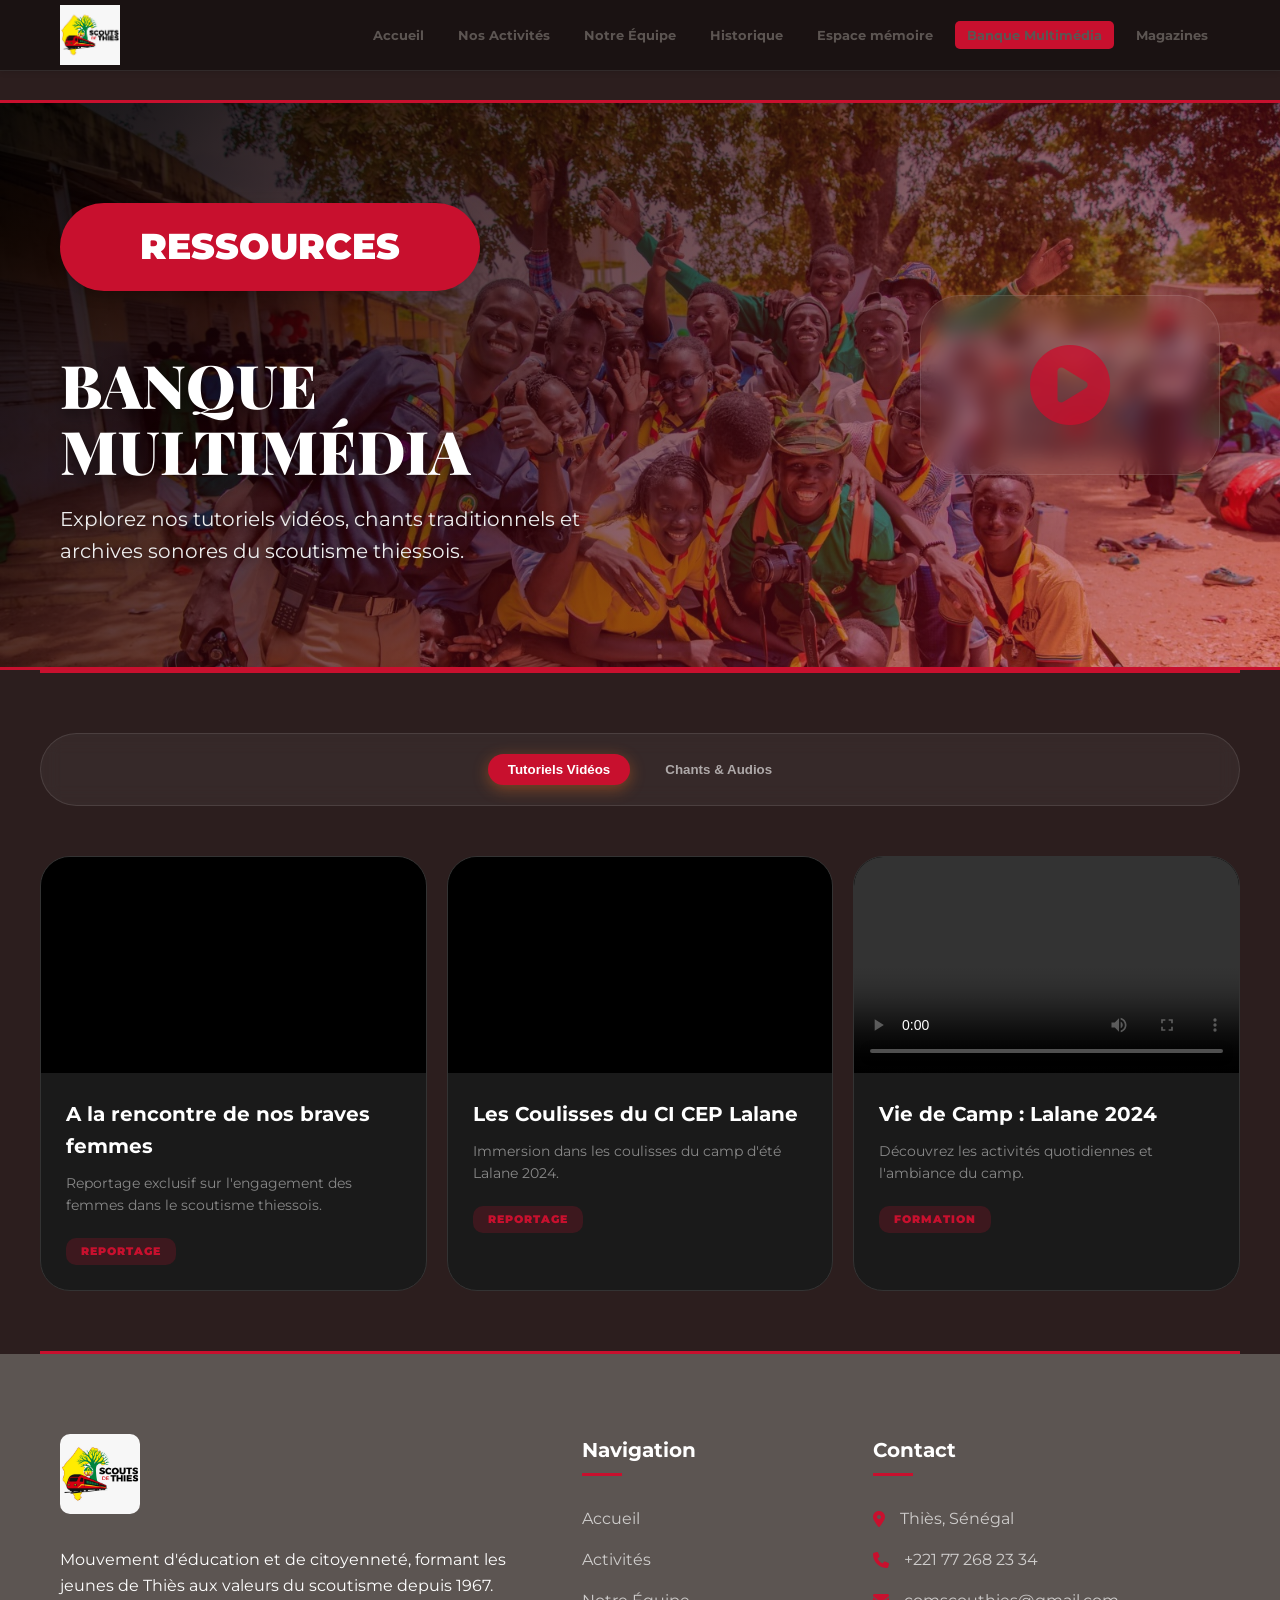
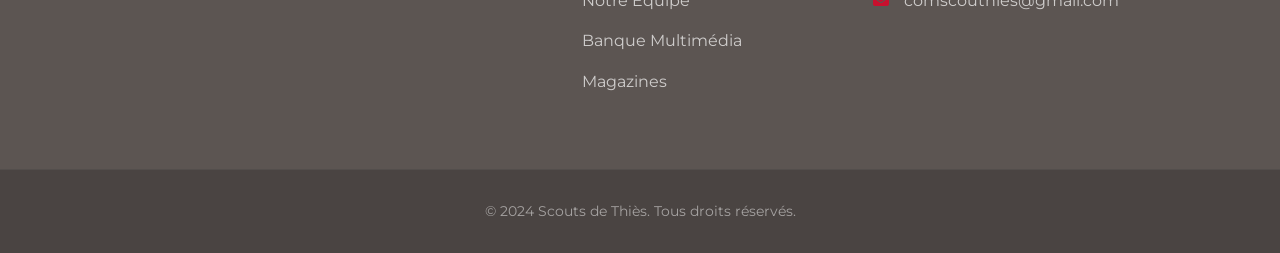
==== commit 94ad269b: "Mise a jour design: Equipe, Memoire, et espacements" ====
--- a/multimedia.html
+++ b/multimedia.html
@@ -84,11 +84,9 @@
                     <!-- Vidéo 2 -->
                     <div class="video-card-premium revealed">
                         <div class="video-embed">
-                            <video controls
-                                style="position: absolute; top: 0; left: 0; width: 100%; height: 100%; object-fit: cover;">
-                                <source src="assets/video/Les_Coulisses_Reportage_CI_CEP_La_ane_2024.mp4" type="video/mp4">
-                                Votre navigateur ne supporte pas la lecture de vidéos.
-                            </video>
+                            <iframe src="https://www.youtube.com/embed/mEGJMkO8Pf4" 
+                                frameborder="0" 
+                                allowfullscreen></iframe>
                         </div>
                         <div class="video-info-premium">
                             <h3>Les Coulisses du CI CEP Lalane</h3>
--- a/style.css
+++ b/style.css
@@ -1,11 +1,13 @@
 :root {
     --primary-red: #c8102e;
-    --dark-charcoal: #5c5552; /* Existing taupe/grey */
-    --hero-brown: #5c4d44;     /* warmer brown for hero bg */
+    --dark-charcoal: #5c5552;
+    /* Existing taupe/grey */
+    --hero-brown: #5c4d44;
+    /* warmer brown for hero bg */
     --black: #000000;
     --white: #ffffff;
     --grey-light: #f4f4f4;
-    --shadow: 0 4px 15px rgba(0,0,0,0.2);
+    --shadow: 0 4px 15px rgba(0, 0, 0, 0.2);
 }
 
 * {
@@ -21,6 +23,12 @@
     overflow-x: hidden;
     background-color: var(--white);
     width: 100%;
+    position: relative;
+}
+
+html {
+    overflow-x: hidden;
+    width: 100%;
 }
 
 .container {
@@ -33,12 +41,13 @@
 .main-header {
     background: var(--white);
     padding: 5px 0;
-    box-shadow: 0 2px 5px rgba(0,0,0,0.1);
+    box-shadow: 0 2px 5px rgba(0, 0, 0, 0.1);
     position: fixed;
     width: 100%;
     top: 0;
     left: 0;
-    z-index: 2000; /* Augmenté pour être au-dessus de tout */
+    z-index: 2000;
+    /* Augmenté pour être au-dessus de tout */
 }
 
 .header-content {
@@ -48,13 +57,15 @@
 }
 
 .logo img {
-    height: 60px; /* Ajusté pour une meilleure visibilité */
+    height: 60px;
+    /* Ajusté pour une meilleure visibilité */
     width: auto;
     display: block;
 }
 
 .menu-toggle {
-    display: none; /* Masqué par défaut sur desktop */
+    display: none;
+    /* Masqué par défaut sur desktop */
 }
 
 .main-nav ul {
@@ -65,10 +76,10 @@
 
 .main-nav a {
     text-decoration: none;
-    color: var(--dark-charcoal);
+    color: var(--dark-charcoal) !important;
     font-weight: 700;
-    font-size: 13px; /* Reduced from 14px */
-    padding: 6px 12px; /* Reduced from 8px 15px */
+    font-size: 13px;
+    padding: 6px 12px;
     border-radius: 5px;
     transition: all 0.3s;
 }
@@ -81,7 +92,8 @@
 /* Hero Section Layout (Premium Overlap) */
 .hero {
     background: var(--hero-brown);
-    padding: 10px 0 160px; /* Remonté (réduit de 40px à 10px) */
+    padding: 80px 0 160px;
+    /* Remonté (réduit de 40px à 10px, puis 80px pour le header fixe) */
     position: relative;
     width: 100%;
 }
@@ -92,8 +104,10 @@
 
 .hero-wrapper {
     position: relative;
-    width: 100%; /* Toute la largeur */
-    max-width: none; /* Plus de limite */
+    width: 100%;
+    /* Toute la largeur */
+    max-width: none;
+    /* Plus de limite */
     margin: 0 auto;
 }
 
@@ -102,29 +116,35 @@
     height: auto;
     max-height: 600px;
     object-fit: cover;
-    border-radius: 60px; /* Larger radius matching mockup */
+    border-radius: 60px;
+    /* Larger radius matching mockup */
     display: block;
 }
 
 .hero-card {
     position: absolute;
-    bottom: -130px; /* Redescendu encore un peu plus */
+    bottom: -130px;
+    /* Redescendu encore un peu plus */
     left: 50%;
     transform: translateX(-50%);
-    width: 80%; /* Augmenté de 65% à 80% */
-    max-width: 900px; /* Augmenté de 700px à 900px */
+    width: 80%;
+    /* Augmenté de 65% à 80% */
+    max-width: 900px;
+    /* Augmenté de 700px à 900px */
     background: var(--primary-red);
     color: var(--white);
-    padding: 25px 35px 40px; /* Plus compact */
+    padding: 25px 35px 40px;
+    /* Plus compact */
     border-radius: 60px;
     border: 6px solid var(--white);
-    box-shadow: 0 15px 40px rgba(0,0,0,0.3);
+    box-shadow: 0 15px 40px rgba(0, 0, 0, 0.3);
     text-align: center;
     z-index: 10;
 }
 
 .hero-card p {
-    font-size: 15px; /* Ajusté pour correspondre à la proportion de la photo */
+    font-size: 15px;
+    /* Ajusté pour correspondre à la proportion de la photo */
     line-height: 1.5;
     margin-bottom: 20px;
     font-weight: 500;
@@ -132,7 +152,8 @@
 
 .hero-subtext {
     font-weight: 400;
-    font-size: 13px; /* Plus petit et discret comme sur la photo */
+    font-size: 13px;
+    /* Plus petit et discret comme sur la photo */
     margin-bottom: 25px;
     display: block;
     opacity: 0.8;
@@ -145,10 +166,12 @@
     padding: 12px 60px;
     border-radius: 50px;
     text-decoration: none;
-    font-weight: 900; /* Très gras pour le bouton principal */
-    font-size: 32px; /* Taille optimale pour la lisibilité et l'impact */
+    font-weight: 900;
+    /* Très gras pour le bouton principal */
+    font-size: 32px;
+    /* Taille optimale pour la lisibilité et l'impact */
     transition: transform 0.2s, background 0.2s;
-    box-shadow: 0 4px 10px rgba(0,0,0,0.1);
+    box-shadow: 0 4px 10px rgba(0, 0, 0, 0.1);
 }
 
 .btn-primary:hover {
@@ -157,16 +180,53 @@
 }
 
 @media (max-width: 768px) {
+    .hero {
+        padding: 80px 0 30px 0;
+        background: var(--hero-brown);
+    }
+
     .hero-wrapper {
+        display: flex;
+        flex-direction: column;
+        align-items: center;
+        padding: 0 15px;
+    }
+
+    .hero-image {
+        border-radius: 30px;
+        max-height: 50vh;
+        /* S'adapte à la hauteur de l'écran */
         width: 100%;
-    }
+        object-fit: cover;
+    }
+
     .hero-card {
+        position: relative;
         width: 95%;
-        padding: 25px;
-        bottom: -150px;
-    }
-    .hero {
-        padding-bottom: 180px;
+        margin: -50px auto 0;
+        /* Chevauchement flexible */
+        padding: 25px 20px;
+        border-radius: 30px;
+        border: 4px solid var(--white);
+        z-index: 10;
+        box-shadow: 0 15px 40px rgba(0, 0, 0, 0.3);
+        transform: none;
+        left: 0;
+    }
+
+    .hero-card p {
+        font-size: clamp(12px, 3.5vw, 15px);
+        /* Taille dynamique */
+        line-height: 1.5;
+    }
+
+    .btn-primary {
+        padding: 10px 30px;
+        font-size: clamp(18px, 5vw, 24px);
+        width: 100%;
+        max-width: 300px;
+        display: block;
+        margin: 0 auto;
     }
 }
 
@@ -208,7 +268,8 @@
     background: rgba(200, 16, 46, 0.15);
     backdrop-filter: blur(10px);
     color: var(--white);
-    border-radius: 20px; /* Modern squircle shape */
+    border-radius: 20px;
+    /* Modern squircle shape */
     display: flex;
     align-items: center;
     justify-content: center;
@@ -216,7 +277,7 @@
     font-size: 28px;
     transition: all 0.4s cubic-bezier(0.175, 0.885, 0.32, 1.275);
     border: 1px solid rgba(255, 255, 255, 0.1);
-    box-shadow: 0 8px 32px rgba(0,0,0,0.3);
+    box-shadow: 0 8px 32px rgba(0, 0, 0, 0.3);
 }
 
 .social-icon:hover {
@@ -235,7 +296,7 @@
     text-transform: uppercase;
     position: relative;
     z-index: 2;
-    text-shadow: 0 5px 15px rgba(0,0,0,0.5);
+    text-shadow: 0 5px 15px rgba(0, 0, 0, 0.5);
 }
 
 /* Badges */
@@ -258,7 +319,7 @@
 }
 
 /* Bande rouge en haut et en bas de chaque section */
-main > section {
+main>section {
     border-top: 3px solid var(--primary-red);
     border-bottom: 3px solid var(--primary-red);
     padding-top: 15px;
@@ -267,7 +328,7 @@
 
 /* Actualites section padding */
 .actualites {
-    padding: 180px 0 60px; /* Top padding accounts for hero card overlap */
+    padding: 60px 0;
 }
 
 /* Actualites Refinement */
@@ -276,7 +337,8 @@
     display: grid;
     grid-template-columns: 1fr 1fr;
     gap: 40px;
-    align-items: stretch; /* Keeps items same height */
+    align-items: stretch;
+    /* Keeps items same height */
     max-width: 1100px;
     margin: 0 auto;
 }
@@ -286,14 +348,15 @@
     position: relative;
     border-radius: 40px;
     border: 8px solid var(--primary-red);
-    box-shadow: 0 20px 50px rgba(0,0,0,0.4);
+    box-shadow: 0 20px 50px rgba(0, 0, 0, 0.4);
     overflow: hidden;
     background: var(--black);
     display: flex;
     justify-content: center;
     align-items: center;
     width: 100%;
-    aspect-ratio: 16/9; /* Standardized ratio */
+    aspect-ratio: 16/9;
+    /* Standardized ratio */
     transition: transform 0.4s ease, box-shadow 0.4s ease;
 }
 
@@ -318,6 +381,7 @@
         grid-template-columns: 1fr;
         max-width: 600px;
     }
+
     .social-embed-container,
     .video-container {
         aspect-ratio: auto;
@@ -339,7 +403,7 @@
 
 .news-card:hover {
     transform: translateY(-5px);
-    box-shadow: 0 8px 25px rgba(0,0,0,0.4);
+    box-shadow: 0 8px 25px rgba(0, 0, 0, 0.4);
 }
 
 .news-info {
@@ -435,14 +499,17 @@
     width: 85%;
     color: var(--white);
     text-align: center;
-    font-size: 16px; /* Augmenté de 14px à 16px */
-    font-weight: 600; /* Plus gras */
+    font-size: 16px;
+    /* Augmenté de 14px à 16px */
+    font-weight: 600;
+    /* Plus gras */
     line-height: 1.6;
     opacity: 0;
     visibility: hidden;
     transition: all 0.3s ease;
     z-index: 6;
-    text-shadow: 0 2px 6px rgba(0,0,0,0.8); /* Ombre pour contraste */
+    text-shadow: 0 2px 6px rgba(0, 0, 0, 0.8);
+    /* Ombre pour contraste */
 }
 
 .domaine-item:hover .domaine-description {
@@ -494,7 +561,8 @@
     bottom: 0;
     left: 0;
     width: 100%;
-    background: var(--primary-red); /* Changed to red for better visibility */
+    background: var(--primary-red);
+    /* Changed to red for better visibility */
     color: var(--white);
     text-align: center;
     padding: 15px;
@@ -513,14 +581,17 @@
     width: 85%;
     color: var(--white);
     text-align: center;
-    font-size: 16px; /* Augmenté de 14px à 16px */
-    font-weight: 600; /* Plus gras pour plus de lisibilité */
+    font-size: 16px;
+    /* Augmenté de 14px à 16px */
+    font-weight: 600;
+    /* Plus gras pour plus de lisibilité */
     line-height: 1.6;
     opacity: 0;
     visibility: hidden;
     transition: all 0.3s ease;
     z-index: 6;
-    text-shadow: 0 2px 6px rgba(0,0,0,0.8); /* Ombre pour contraste */
+    text-shadow: 0 2px 6px rgba(0, 0, 0, 0.8);
+    /* Ombre pour contraste */
 }
 
 .activity-card:hover .activity-description {
@@ -622,75 +693,160 @@
 /* Notre Equipe */
 .equipe {
     padding: 60px 0;
-    background: var(--black);
+    background: var(--white);
 }
 
 .team-grid {
     display: grid;
-    grid-template-columns: repeat(auto-fit, minmax(250px, 1fr));
+    grid-template-columns: repeat(3, 1fr);
     gap: 40px;
+}
+
+@media (max-width: 900px) {
+    .team-grid {
+        grid-template-columns: repeat(2, 1fr);
+    }
+}
+
+@media (max-width: 580px) {
+    .team-grid {
+        grid-template-columns: 1fr;
+    }
 }
 
 .team-card {
     position: relative;
-    padding-top: 100px;
+    padding-top: 90px;
 }
 
 .team-avatar {
     width: 180px;
     height: 180px;
     border-radius: 50%;
-    border: 3px solid var(--white);
+    border: 4px solid var(--white);
     position: absolute;
     top: 0;
     left: 50%;
     transform: translateX(-50%);
     z-index: 10;
     background: #ccc;
-    box-shadow: 0 5px 15px rgba(0,0,0,0.3);
-    overflow: hidden; /* Ensure image doesn't overflow the circle */
+    box-shadow: 0 5px 20px rgba(0, 0, 0, 0.25);
+    overflow: hidden;
 }
 
 .team-avatar img {
     width: 100%;
     height: 100%;
-    object-fit: cover; /* This makes the image fill the circle without stretching */
+    object-fit: cover;
     display: block;
 }
 
+/* ─── Red top block behind avatar ─── */
+.team-top-red {
+    background: var(--primary-red);
+    padding-top: 100px; /* Space for the avatar overlap */
+    border-radius: 30px 30px 0 0;
+}
+
+/* ─── Black name banner (now Middle part of card) ─── */
+.team-name-banner {
+    background: var(--black);
+    color: var(--white);
+    text-align: center;
+    padding: 15px;
+    font-size: 15px;
+    font-weight: 900;
+    letter-spacing: 1px;
+    text-transform: uppercase;
+    border-radius: 0;
+    min-height: 50px;
+}
+
+/* ─── Red info block (now Bottom part of card) ─── */
 .team-info {
     background: var(--primary-red);
-    padding: 100px 10px 10px;
-    border-radius: 30px;
-    border-bottom: 60px solid var(--black);
+    padding: 25px 15px 35px;
+    border-radius: 0 0 30px 30px;
     position: relative;
+    text-align: center;
+    box-shadow: 0 15px 30px rgba(0, 0, 0, 0.12);
 }
 
 .team-info h4 {
     color: var(--white);
-    font-size: 16px;
-    margin-bottom: 10px;
+    font-size: 15px;
+    margin-bottom: 8px;
     font-weight: 900;
+    line-height: 1.3;
 }
 
 .team-info p {
-    color: var(--white);
+    color: rgba(255, 255, 255, 0.9);
     font-size: 12px;
     text-transform: uppercase;
     font-weight: 900;
-}
-
-/* Sub-card decorative block if needed */
-.team-info::after {
+    letter-spacing: 0.5px;
+    line-height: 1.5;
+}
+
+/* ─── Team subtitle separator ─── */
+.team-subtitle {
+    color: var(--dark-charcoal);
+    font-size: 13px;
+    font-weight: 900;
+    letter-spacing: 4px;
+    text-transform: uppercase;
+    text-align: center;
+    margin: 30px 0 30px;
+    opacity: 0.6;
+    position: relative;
+}
+
+.team-subtitle::before,
+.team-subtitle::after {
     content: '';
     position: absolute;
     top: 50%;
+    width: 25%;
+    height: 1px;
+    background: rgba(0, 0, 0, 0.15);
+}
+
+.team-subtitle::before {
     left: 0;
-    width: 100%;
-    height: 50%;
-    background: rgba(0,0,0,0.5);
-    z-index: -1;
-    border-radius: 0 0 30px 30px;
+}
+
+.team-subtitle::after {
+    right: 0;
+}
+
+/* ─── Icon avatar (no photo) ─── */
+.team-avatar-icon {
+    background: var(--hero-brown) !important;
+    display: flex;
+    align-items: center;
+    justify-content: center;
+    border: 4px solid var(--white) !important;
+    box-shadow: 0 4px 15px rgba(92, 77, 68, 0.4);
+}
+
+.team-avatar-icon i {
+    font-size: 72px;
+    color: rgba(255, 255, 255, 0.4);
+    transition: color 0.3s ease;
+}
+
+/* ─── Team card no-photo hover ─── */
+.team-card-no-photo {
+    transition: transform 0.3s ease;
+}
+
+.team-card-no-photo:hover {
+    transform: translateY(-8px);
+}
+
+.team-card-no-photo:hover .team-avatar-icon i {
+    color: rgba(255, 255, 255, 0.65);
 }
 
 /* Historiques */
@@ -736,23 +892,40 @@
     margin: 0 auto;
 }
 
+@media (max-width: 900px) {
+    .memoire-grid {
+        grid-template-columns: repeat(2, 1fr);
+    }
+}
+
+@media (max-width: 580px) {
+    .memoire-grid {
+        grid-template-columns: 1fr;
+    }
+}
+
 .memoire-item {
     text-align: center;
-    transition: transform 0.4s cubic-bezier(0.175, 0.885, 0.32, 1.275);
-}
-
-.memoire-item .img-wrapper {
-    width: 220px;
-    height: 220px;
-    margin: 0 auto 20px;
-    border-radius: 50%;
+    border: 2px solid var(--primary-red);
+    background: var(--white);
+    display: flex;
+    flex-direction: column;
+    transition: transform 0.3s ease, box-shadow 0.3s ease;
+}
+
+.memoire-item:hover {
+    transform: translateY(-5px);
+    box-shadow: 0 10px 25px rgba(200, 16, 46, 0.2);
+}
+
+.memoire-photo-wrapper {
+    width: 100%;
+    height: 250px;
     overflow: hidden;
-    border: 5px solid var(--primary-red);
-    box-shadow: 0 10px 25px rgba(0,0,0,0.15);
-    transition: all 0.4s ease;
-}
-
-.memoire-item img {
+    position: relative;
+}
+
+.memoire-photo-wrapper img {
     width: 100%;
     height: 100%;
     object-fit: cover;
@@ -760,28 +933,34 @@
     transition: all 0.5s ease;
 }
 
-.memoire-item:hover .img-wrapper {
-    transform: translateY(-15px) scale(1.02);
-    box-shadow: 0 20px 40px rgba(200, 16, 46, 0.25);
-    border-color: var(--primary-red);
-}
-
-.memoire-item:hover img {
+.memoire-item:hover .memoire-photo-wrapper img {
     filter: grayscale(0%);
-    transform: scale(1.08);
+    transform: scale(1.05);
+}
+
+.memoire-no-photo {
+    background: var(--hero-brown);
+    display: flex;
+    align-items: center;
+    justify-content: center;
+    width: 100%;
+    height: 100%;
+}
+
+.memoire-no-photo i {
+    font-size: 90px;
+    color: rgba(255, 255, 255, 0.4);
 }
 
 .memoire-label {
     background: var(--primary-red);
     color: var(--white);
-    padding: 10px 25px;
+    padding: 15px;
     font-weight: 900;
-    font-size: 14px;
-    display: inline-block;
-    border-radius: 50px;
-    box-shadow: var(--shadow);
-    transition: all 0.4s cubic-bezier(0.175, 0.885, 0.32, 1.275);
-    border: 2px solid transparent;
+    font-size: 15px;
+    text-transform: uppercase;
+    display: block;
+    width: 100%;
 }
 
 .memoire-item:hover .memoire-label {
@@ -884,6 +1063,7 @@
 
 /* Responsive (Updated) */
 @media (max-width: 992px) {
+
     /* Header & Nav Responsive */
     .menu-toggle {
         display: block !important;
@@ -901,12 +1081,13 @@
         width: 80%;
         height: 100vh;
         background: var(--white);
-        display: flex !important; /* Force flex for mobile layout */
+        display: flex !important;
+        /* Force flex for mobile layout */
         flex-direction: column;
         justify-content: center;
         align-items: center;
         transition: 0.4s ease-in-out;
-        box-shadow: -10px 0 30px rgba(0,0,0,0.2);
+        box-shadow: -10px 0 30px rgba(0, 0, 0, 0.2);
         z-index: 1050;
     }
 
@@ -945,7 +1126,12 @@
     }
 
     /* Grids stack to 1 column */
-    .news-grid, .activities-grid, .team-grid, .memoire-grid, .projets-grid, .domaines-grid {
+    .news-grid,
+    .activities-grid,
+    .team-grid,
+    .memoire-grid,
+    .projets-grid,
+    .domaines-grid {
         grid-template-columns: 1fr !important;
     }
 
@@ -1028,23 +1214,65 @@
 }
 
 /* Stagger reveal for grid items */
-.activity-card:nth-child(2) { transition-delay: 0.1s; }
-.activity-card:nth-child(3) { transition-delay: 0.2s; }
-.activity-card:nth-child(4) { transition-delay: 0.3s; }
-.activity-card:nth-child(5) { transition-delay: 0.15s; }
-.activity-card:nth-child(6) { transition-delay: 0.25s; }
-.activity-card:nth-child(7) { transition-delay: 0.35s; }
-.activity-card:nth-child(8) { transition-delay: 0.4s; }
-
-.domaine-item:nth-child(2) { transition-delay: 0.1s; }
-.domaine-item:nth-child(3) { transition-delay: 0.2s; }
-.domaine-item:nth-child(4) { transition-delay: 0.15s; }
-.domaine-item:nth-child(5) { transition-delay: 0.25s; }
-.domaine-item:nth-child(6) { transition-delay: 0.35s; }
-.domaine-item:nth-child(7) { transition-delay: 0.4s; }
-
-.team-card:nth-child(2) { transition-delay: 0.15s; }
-.team-card:nth-child(3) { transition-delay: 0.3s; }
+.activity-card:nth-child(2) {
+    transition-delay: 0.1s;
+}
+
+.activity-card:nth-child(3) {
+    transition-delay: 0.2s;
+}
+
+.activity-card:nth-child(4) {
+    transition-delay: 0.3s;
+}
+
+.activity-card:nth-child(5) {
+    transition-delay: 0.15s;
+}
+
+.activity-card:nth-child(6) {
+    transition-delay: 0.25s;
+}
+
+.activity-card:nth-child(7) {
+    transition-delay: 0.35s;
+}
+
+.activity-card:nth-child(8) {
+    transition-delay: 0.4s;
+}
+
+.domaine-item:nth-child(2) {
+    transition-delay: 0.1s;
+}
+
+.domaine-item:nth-child(3) {
+    transition-delay: 0.2s;
+}
+
+.domaine-item:nth-child(4) {
+    transition-delay: 0.15s;
+}
+
+.domaine-item:nth-child(5) {
+    transition-delay: 0.25s;
+}
+
+.domaine-item:nth-child(6) {
+    transition-delay: 0.35s;
+}
+
+.domaine-item:nth-child(7) {
+    transition-delay: 0.4s;
+}
+
+.team-card:nth-child(2) {
+    transition-delay: 0.15s;
+}
+
+.team-card:nth-child(3) {
+    transition-delay: 0.3s;
+}
 
 /* ─── NAVBAR SCROLL EFFECT ─── */
 .main-header {
@@ -1053,8 +1281,8 @@
 
 .main-header.scrolled {
     padding: 2px 0;
-    box-shadow: 0 4px 20px rgba(0,0,0,0.15);
-    background: rgba(255,255,255,0.97);
+    box-shadow: 0 4px 20px rgba(0, 0, 0, 0.15);
+    background: rgba(255, 255, 255, 0.97);
     backdrop-filter: blur(10px);
 }
 
@@ -1108,7 +1336,7 @@
 
 .memoire-item:hover {
     transform: translateY(-8px);
-    box-shadow: 0 12px 30px rgba(0,0,0,0.2);
+    box-shadow: 0 12px 30px rgba(0, 0, 0, 0.2);
 }
 
 .projet-card {
@@ -1117,7 +1345,7 @@
 
 .projet-card:hover {
     transform: translateY(-8px);
-    box-shadow: 0 12px 30px rgba(0,0,0,0.2);
+    box-shadow: 0 12px 30px rgba(0, 0, 0, 0.2);
 }
 
 /* ─── NAV LINK HOVER GLOW ─── */
@@ -1128,9 +1356,17 @@
 
 /* ─── SECTION BADGE PULSE ON REVEAL ─── */
 @keyframes badgePulse {
-    0% { box-shadow: var(--shadow); }
-    50% { box-shadow: 0 0 20px rgba(200, 16, 46, 0.5); }
-    100% { box-shadow: var(--shadow); }
+    0% {
+        box-shadow: var(--shadow);
+    }
+
+    50% {
+        box-shadow: 0 0 20px rgba(200, 16, 46, 0.5);
+    }
+
+    100% {
+        box-shadow: var(--shadow);
+    }
 }
 
 .section-badge.revealed {
@@ -1164,7 +1400,7 @@
 
 .magazine-card:hover {
     transform: translateY(-10px);
-    box-shadow: 0 15px 35px rgba(0,0,0,0.3);
+    box-shadow: 0 15px 35px rgba(0, 0, 0, 0.3);
 }
 
 .magazine-cover {
@@ -1217,17 +1453,17 @@
 .flipbook-header {
     background: var(--white);
     padding: 10px 0;
-    box-shadow: 0 4px 10px rgba(0,0,0,0.3);
+    box-shadow: 0 4px 10px rgba(0, 0, 0, 0.3);
 }
 
 #flipbook {
-    box-shadow: 0 0 40px rgba(0,0,0,0.8);
+    box-shadow: 0 0 40px rgba(0, 0, 0, 0.8);
 }
 
 .my-page {
     background-color: white;
     overflow: hidden;
-    box-shadow: inset 0 0 10px rgba(0,0,0,0.1);
+    box-shadow: inset 0 0 10px rgba(0, 0, 0, 0.1);
 }
 
 @media (max-width: 992px) {
@@ -1318,9 +1554,20 @@
     text-transform: uppercase;
 }
 
-.wz-placeholder.portrait-large { width: 100%; height: 450px; }
-.wz-placeholder.portrait-medium { width: 250px; height: 300px; }
-.wz-placeholder.landscape { width: 100%; height: 400px; }
+.wz-placeholder.portrait-large {
+    width: 100%;
+    height: 450px;
+}
+
+.wz-placeholder.portrait-medium {
+    width: 250px;
+    height: 300px;
+}
+
+.wz-placeholder.landscape {
+    width: 100%;
+    height: 400px;
+}
 
 /* Hero Section */
 .wz-hero {
@@ -1335,8 +1582,11 @@
 
 .wz-hero-overlay {
     position: absolute;
-    top:0; left:0; width:100%; height:100%;
-    background: linear-gradient(to bottom, rgba(0,0,0,0.3), rgba(0,0,0,0.8));
+    top: 0;
+    left: 0;
+    width: 100%;
+    height: 100%;
+    background: linear-gradient(to bottom, rgba(0, 0, 0, 0.3), rgba(0, 0, 0, 0.8));
 }
 
 .wz-hero-content {
@@ -1351,7 +1601,7 @@
     font-weight: 900;
     letter-spacing: 5px;
     margin-bottom: 10px;
-    text-shadow: 0 4px 20px rgba(0,0,0,0.5);
+    text-shadow: 0 4px 20px rgba(0, 0, 0, 0.5);
 }
 
 .wz-hero-text h2 {
@@ -1428,7 +1678,7 @@
 .wz-edito {
     background: #fff;
     padding: 60px 0;
-    box-shadow: 0 5px 20px rgba(0,0,0,0.05);
+    box-shadow: 0 5px 20px rgba(0, 0, 0, 0.05);
 }
 
 .wz-edito-wrapper {
@@ -1519,7 +1769,7 @@
 .wz-list-style li {
     font-size: 18px;
     padding: 10px 0;
-    border-bottom: 1px solid rgba(255,255,255,0.2);
+    border-bottom: 1px solid rgba(255, 255, 255, 0.2);
 }
 
 .wz-list-style li::before {
@@ -1647,7 +1897,7 @@
     background: #fff;
     padding: 50px;
     border-radius: 30px;
-    box-shadow: 0 10px 40px rgba(0,0,0,0.1);
+    box-shadow: 0 10px 40px rgba(0, 0, 0, 0.1);
     text-align: center;
 }
 
@@ -1687,43 +1937,44 @@
 
 /* Responsive WebZine */
 @media (max-width: 992px) {
+
     .wz-intro-grid,
     .wz-edito-wrapper,
     .wz-hommage-card,
     .wz-reflexion-grid {
         grid-template-columns: 1fr;
     }
-    
+
     .wz-grid-container {
         grid-template-columns: 1fr 1fr;
     }
-    
+
     .wz-hero-text h1 {
         font-size: 60px;
     }
-    
+
     .wz-edito-image {
         margin: 0 auto;
     }
-    
+
     .wz-hommage-image {
         order: -1;
     }
-    
+
     .kiosque-hero-content {
         flex-direction: column;
         text-align: center;
     }
-    
+
     .kiosque-hero-text {
         text-align: center;
     }
-    
+
     .kiosque-hero-text .section-badge {
         margin-left: auto;
         margin-right: auto;
     }
-    
+
     .kiosque-hero-mockup {
         justify-content: center;
         margin-top: 40px;
@@ -1734,7 +1985,7 @@
     .wz-grid-container {
         grid-template-columns: 1fr;
     }
-    
+
     .wz-agenda-list {
         flex-direction: column;
     }
@@ -1754,7 +2005,7 @@
     left: 0;
     width: 100%;
     height: 100%;
-    background: linear-gradient(135deg, rgba(0,0,0,0.9) 0%, rgba(200, 16, 46, 0.4) 100%);
+    background: linear-gradient(135deg, rgba(0, 0, 0, 0.9) 0%, rgba(200, 16, 46, 0.4) 100%);
 }
 
 .kiosque-hero-content {
@@ -1781,7 +2032,7 @@
     font-weight: 900;
     margin: 20px 0;
     text-transform: uppercase;
-    text-shadow: 0 5px 15px rgba(0,0,0,0.5);
+    text-shadow: 0 5px 15px rgba(0, 0, 0, 0.5);
     line-height: 1.1;
 }
 
@@ -1789,7 +2040,7 @@
     font-size: 20px;
     max-width: 600px;
     color: #eee;
-    text-shadow: 0 2px 10px rgba(0,0,0,0.5);
+    text-shadow: 0 2px 10px rgba(0, 0, 0, 0.5);
 }
 
 .kiosque-hero-mockup {
@@ -1802,7 +2053,7 @@
     max-width: 400px;
     width: 100%;
     border-radius: 10px;
-    box-shadow: 0 20px 40px rgba(0,0,0,0.4);
+    box-shadow: 0 20px 40px rgba(0, 0, 0, 0.4);
     transition: transform 0.3s ease;
 }
 
@@ -1835,11 +2086,11 @@
     justify-content: center;
     margin-bottom: 60px;
     align-items: center;
-    background: rgba(255,255,255,0.05);
+    background: rgba(255, 255, 255, 0.05);
     padding: 20px 30px;
     border-radius: 50px;
     backdrop-filter: blur(10px);
-    border: 1px solid rgba(255,255,255,0.1);
+    border: 1px solid rgba(255, 255, 255, 0.1);
     position: relative;
     z-index: 2;
 }
@@ -1853,7 +2104,7 @@
 
 .filter-group span {
     font-weight: 700;
-    color: rgba(255,255,255,0.7);
+    color: rgba(255, 255, 255, 0.7);
     font-size: 14px;
     text-transform: uppercase;
     letter-spacing: 1px;
@@ -1862,7 +2113,7 @@
 .filter-btn {
     background: transparent;
     border: none;
-    color: rgba(255,255,255,0.6);
+    color: rgba(255, 255, 255, 0.6);
     padding: 8px 20px;
     border-radius: 20px;
     font-weight: 700;
@@ -1872,7 +2123,7 @@
 
 .filter-btn:hover {
     color: var(--white);
-    background: rgba(255,255,255,0.1);
+    background: rgba(255, 255, 255, 0.1);
 }
 
 .filter-btn.active {
@@ -1891,7 +2142,7 @@
     background: #fff;
     border-radius: 20px;
     overflow: hidden;
-    box-shadow: 0 10px 30px rgba(0,0,0,0.08);
+    box-shadow: 0 10px 30px rgba(0, 0, 0, 0.08);
     transition: transform 0.3s ease, box-shadow 0.3s ease;
     border: 1px solid #eee;
     display: flex;
@@ -1909,7 +2160,7 @@
 
 .kiosque-card:hover {
     transform: translateY(-10px);
-    box-shadow: 0 20px 40px rgba(0,0,0,0.12);
+    box-shadow: 0 20px 40px rgba(0, 0, 0, 0.12);
 }
 
 .kiosque-cover-wrapper {
@@ -1949,7 +2200,8 @@
     gap: 8px;
 }
 
-.badge-year, .badge-num {
+.badge-year,
+.badge-num {
     background: rgba(200, 16, 46, 0.85);
     backdrop-filter: blur(8px);
     -webkit-backdrop-filter: blur(8px);
@@ -1959,8 +2211,8 @@
     font-size: 13px;
     font-weight: 800;
     letter-spacing: 1px;
-    box-shadow: 0 4px 10px rgba(0,0,0,0.2);
-    border: 1px solid rgba(255,255,255,0.1);
+    box-shadow: 0 4px 10px rgba(0, 0, 0, 0.2);
+    border: 1px solid rgba(255, 255, 255, 0.1);
     display: inline-block;
     width: fit-content;
 }
@@ -2071,16 +2323,33 @@
 }
 
 /* ─── SCROLL REVEAL ANIMATIONS (JUMBO/KIOSQUE) ─── */
-.wz-intro-left, .wz-intro-right, .wz-bullet-list, .wz-quote, .wz-edito-wrapper, .wz-hommage-card, .wz-card, .wz-reflexion-text, .wz-defi-box {
+.wz-intro-left,
+.wz-intro-right,
+.wz-bullet-list,
+.wz-quote,
+.wz-edito-wrapper,
+.wz-hommage-card,
+.wz-card,
+.wz-reflexion-text,
+.wz-defi-box {
     opacity: 0;
     transform: translateY(40px);
     transition: all 0.8s cubic-bezier(0.2, 0.8, 0.2, 1);
 }
 
-.wz-intro-left.revealed, .wz-intro-right.revealed, .wz-bullet-list.revealed, .wz-quote.revealed, .wz-edito-wrapper.revealed, .wz-hommage-card.revealed, .wz-card.revealed, .wz-reflexion-text.revealed, .wz-defi-box.revealed {
+.wz-intro-left.revealed,
+.wz-intro-right.revealed,
+.wz-bullet-list.revealed,
+.wz-quote.revealed,
+.wz-edito-wrapper.revealed,
+.wz-hommage-card.revealed,
+.wz-card.revealed,
+.wz-reflexion-text.revealed,
+.wz-defi-box.revealed {
     opacity: 1;
     transform: translateY(0);
 }
+
 /* ─── RESPONSIVE DESIGN ─── */
 @media (max-width: 1024px) {
     .kiosque-hero-content {
@@ -2088,13 +2357,26 @@
         text-align: center;
         gap: 30px;
     }
-    .kiosque-hero-text { text-align: center; }
-    .kiosque-hero-text .section-badge { margin: 0 auto; }
-    .kiosque-hero-mockup { justify-content: center; }
-    .jumbo-book-img { max-width: 200px; }
+
+    .kiosque-hero-text {
+        text-align: center;
+    }
+
+    .kiosque-hero-text .section-badge {
+        margin: 0 auto;
+    }
+
+    .kiosque-hero-mockup {
+        justify-content: center;
+    }
+
+    .jumbo-book-img {
+        max-width: 200px;
+    }
 }
 
 @media (max-width: 768px) {
+
     /* Header & Nav */
     .menu-toggle {
         display: block;
@@ -2105,30 +2387,49 @@
 
     .main-nav {
         position: fixed;
-        top: 70px;
+        top: 0;
         left: -100%;
-        width: 100%;
-        height: calc(100vh - 70px);
+        width: 85%;
+        height: 100vh;
         background: var(--white);
-        transition: 0.3s;
-        z-index: 999;
+        transition: 0.4s cubic-bezier(0.4, 0, 0.2, 1);
+        z-index: 2001;
+        box-shadow: 10px 0 30px rgba(0, 0, 0, 0.2);
+        display: flex;
+        flex-direction: column;
+        justify-content: center;
     }
 
     .main-nav.active {
         left: 0;
     }
 
+    .menu-toggle {
+        z-index: 2002;
+    }
+
     .main-nav ul {
         flex-direction: column;
-        padding: 40px 20px;
-        gap: 20px;
-        align-items: center;
+        padding: 40px;
+        gap: 25px;
+        align-items: flex-start;
     }
 
     .main-nav a {
-        font-size: 18px;
-        width: 100%;
-        text-align: center;
+        font-size: 22px;
+        width: auto;
+        text-align: left;
+        border-bottom: 2px solid transparent;
+        padding: 10px 0;
+        color: var(--dark-charcoal) !important;
+        /* Force la couleur sombre sur fond blanc */
+    }
+
+    .main-nav a.active {
+        background: transparent;
+        color: var(--primary-red);
+        border-bottom-color: var(--primary-red);
+        border-radius: 0;
     }
 
     /* Hero */
@@ -2138,12 +2439,19 @@
         left: 5%;
         bottom: -100px;
     }
-    
-    .hero-card h2 { font-size: 32px; }
+
+    .hero-card h2 {
+        font-size: 32px;
+    }
 
     /* Kiosque */
-    .kiosque-hero h1 { font-size: 36px; }
-    .kiosque-hero p { font-size: 16px; }
+    .kiosque-hero h1 {
+        font-size: 36px;
+    }
+
+    .kiosque-hero p {
+        font-size: 16px;
+    }
 
     .kiosque-filters {
         flex-direction: column;
@@ -2167,9 +2475,18 @@
 }
 
 @media (max-width: 480px) {
-    .container { padding: 0 15px; }
-    .hero-card { bottom: -120px; padding: 20px; }
-    .hero-card p { font-size: 14px; }
+    .container {
+        padding: 0 15px;
+    }
+
+    .hero-card {
+        bottom: -120px;
+        padding: 20px;
+    }
+
+    .hero-card p {
+        font-size: 14px;
+    }
 }
 
 /* ─── DARK THEME KIOSQUE ─── */
@@ -2180,11 +2497,11 @@
 
 body.dark-theme-kiosque .main-header {
     background: #1a1212;
-    border-bottom: 1px solid rgba(255,255,255,0.1);
+    border-bottom: 1px solid rgba(255, 255, 255, 0.1);
 }
 
 body.dark-theme-kiosque .main-nav a {
-    color: rgba(255,255,255,0.8);
+    color: rgba(255, 255, 255, 0.8);
 }
 
 body.dark-theme-kiosque .main-nav a:hover,
@@ -2214,7 +2531,6 @@
     background: var(--dark-charcoal);
     color: var(--white);
     padding: 80px 0 0;
-    margin-top: 100px;
 }
 
 .footer-grid {
@@ -2256,7 +2572,7 @@
 }
 
 .footer-col ul li a {
-    color: rgba(255,255,255,0.7);
+    color: rgba(255, 255, 255, 0.7);
     text-decoration: none;
     transition: all 0.3s;
 }
@@ -2270,7 +2586,7 @@
     display: flex;
     gap: 15px;
     align-items: center;
-    color: rgba(255,255,255,0.7);
+    color: rgba(255, 255, 255, 0.7);
 }
 
 .footer-col.contact i {
@@ -2278,15 +2594,15 @@
 }
 
 .footer-bottom {
-    background: rgba(0,0,0,0.2);
+    background: rgba(0, 0, 0, 0.2);
     padding: 30px 0;
     text-align: center;
-    border-top: 1px solid rgba(255,255,255,0.05);
+    border-top: 1px solid rgba(255, 255, 255, 0.05);
 }
 
 .footer-bottom p {
     font-size: 14px;
-    color: rgba(255,255,255,0.5);
+    color: rgba(255, 255, 255, 0.5);
 }
 
 /* Footer Responsive */
@@ -2296,12 +2612,13 @@
         gap: 40px;
         text-align: center;
     }
-    
+
     .footer-col h4::after {
         left: 50%;
         transform: translateX(-50%);
     }
 }
+
 /* Banque Multimédia */
 .multimedia {
     padding: 80px 0;
@@ -2339,14 +2656,14 @@
     background: var(--white);
     border-radius: 25px;
     overflow: hidden;
-    box-shadow: 0 10px 30px rgba(0,0,0,0.05);
+    box-shadow: 0 10px 30px rgba(0, 0, 0, 0.05);
     transition: transform 0.3s ease;
     border: 1px solid #eee;
 }
 
 .mm-card:hover {
     transform: translateY(-5px);
-    box-shadow: 0 15px 40px rgba(0,0,0,0.1);
+    box-shadow: 0 15px 40px rgba(0, 0, 0, 0.1);
 }
 
 .mm-thumb {
@@ -2478,8 +2795,8 @@
 /* Multimedia Page Premium Styles */
 .video-grid-premium {
     display: grid;
-    grid-template-columns: repeat(auto-fit, minmax(350px, 1fr));
-    gap: 40px;
+    grid-template-columns: repeat(auto-fit, minmax(280px, 1fr));
+    gap: 20px;
 }
 
 .video-card-premium {
@@ -2493,15 +2810,17 @@
 .video-card-premium:hover {
     transform: translateY(-10px);
     border-color: var(--primary-red);
-    box-shadow: 0 20px 40px rgba(0,0,0,0.5);
+    box-shadow: 0 20px 40px rgba(0, 0, 0, 0.5);
 }
 
 .video-embed {
     position: relative;
-    padding-bottom: 56.25%; /* 16:9 */
+    padding-bottom: 56.25%;
+    /* 16:9 */
     height: 0;
     overflow: hidden;
     background: #000;
+    max-width: 100%;
 }
 
 .video-embed iframe {
@@ -2551,13 +2870,25 @@
 
 .audio-track-premium {
     background: #1a1a1a;
-    padding: 20px 30px;
+    padding: 15px 20px;
     border-radius: 20px;
     display: flex;
     justify-content: space-between;
     align-items: center;
     border: 1px solid #333;
     transition: all 0.3s ease;
+    gap: 15px;
+}
+
+@media (max-width: 500px) {
+    .audio-track-premium {
+        flex-direction: column;
+        align-items: flex-start;
+    }
+
+    .track-player {
+        align-self: flex-end;
+    }
 }
 
 .audio-track-premium:hover {
@@ -2607,11 +2938,11 @@
 .hero-video-preview {
     width: 300px;
     height: 180px;
-    background: rgba(255,255,255,0.05);
+    background: rgba(255, 255, 255, 0.05);
     backdrop-filter: blur(10px);
     border-radius: 40px;
-    border: 1px solid rgba(255,255,255,0.1);
+    border: 1px solid rgba(255, 255, 255, 0.1);
     display: flex;
     align-items: center;
     justify-content: center;
-}
+}
